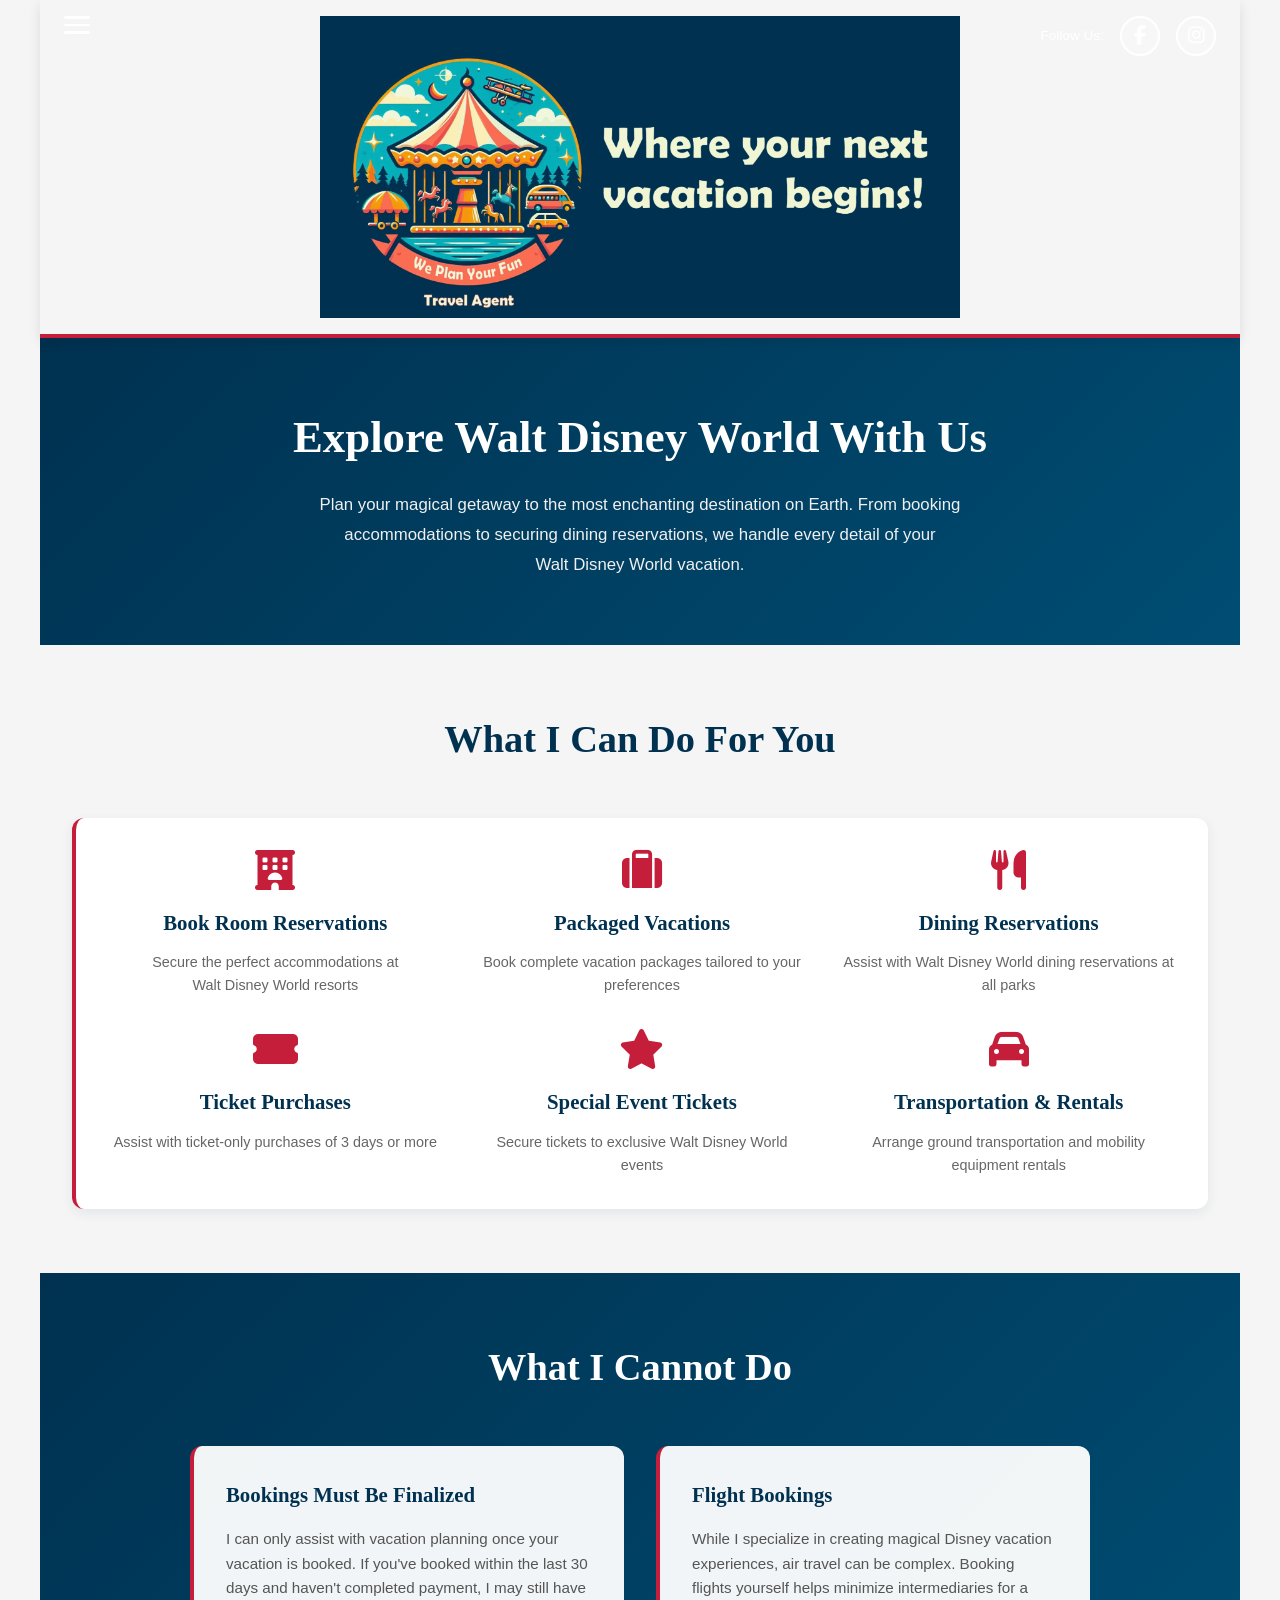
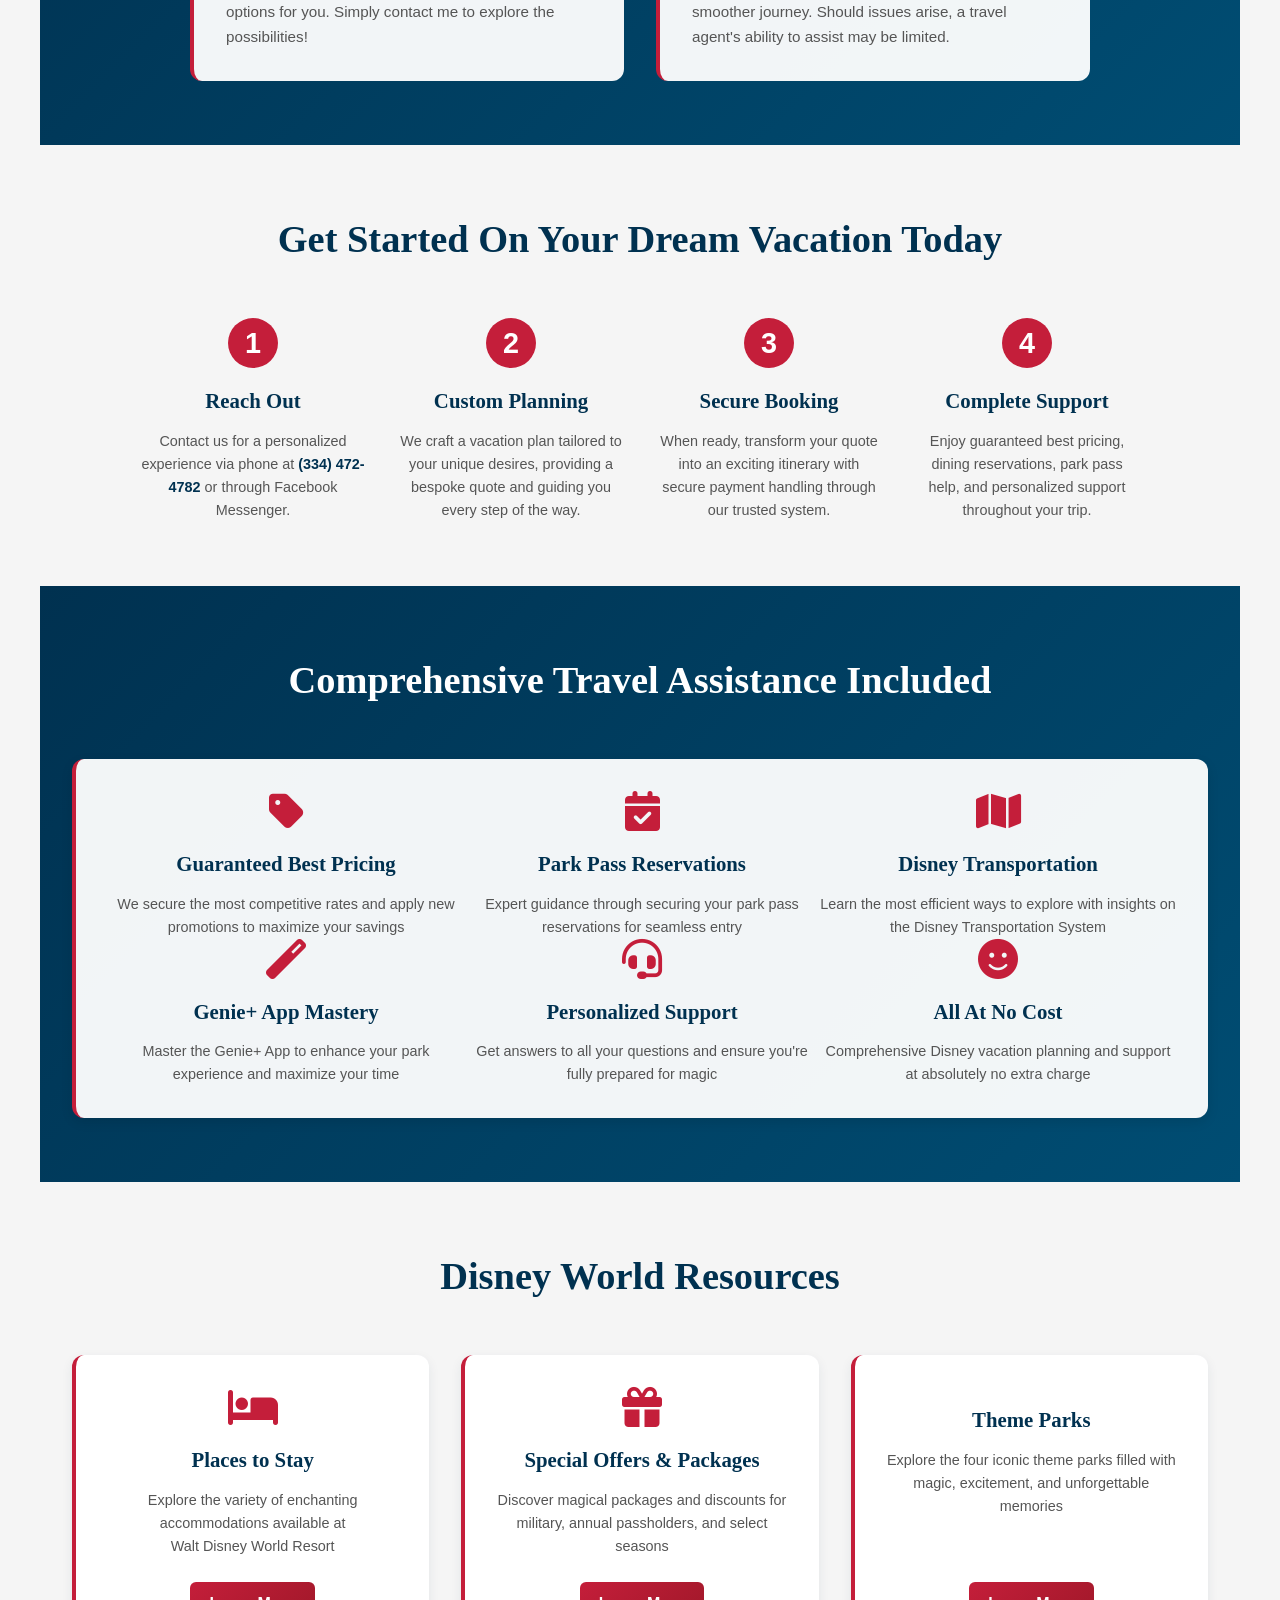
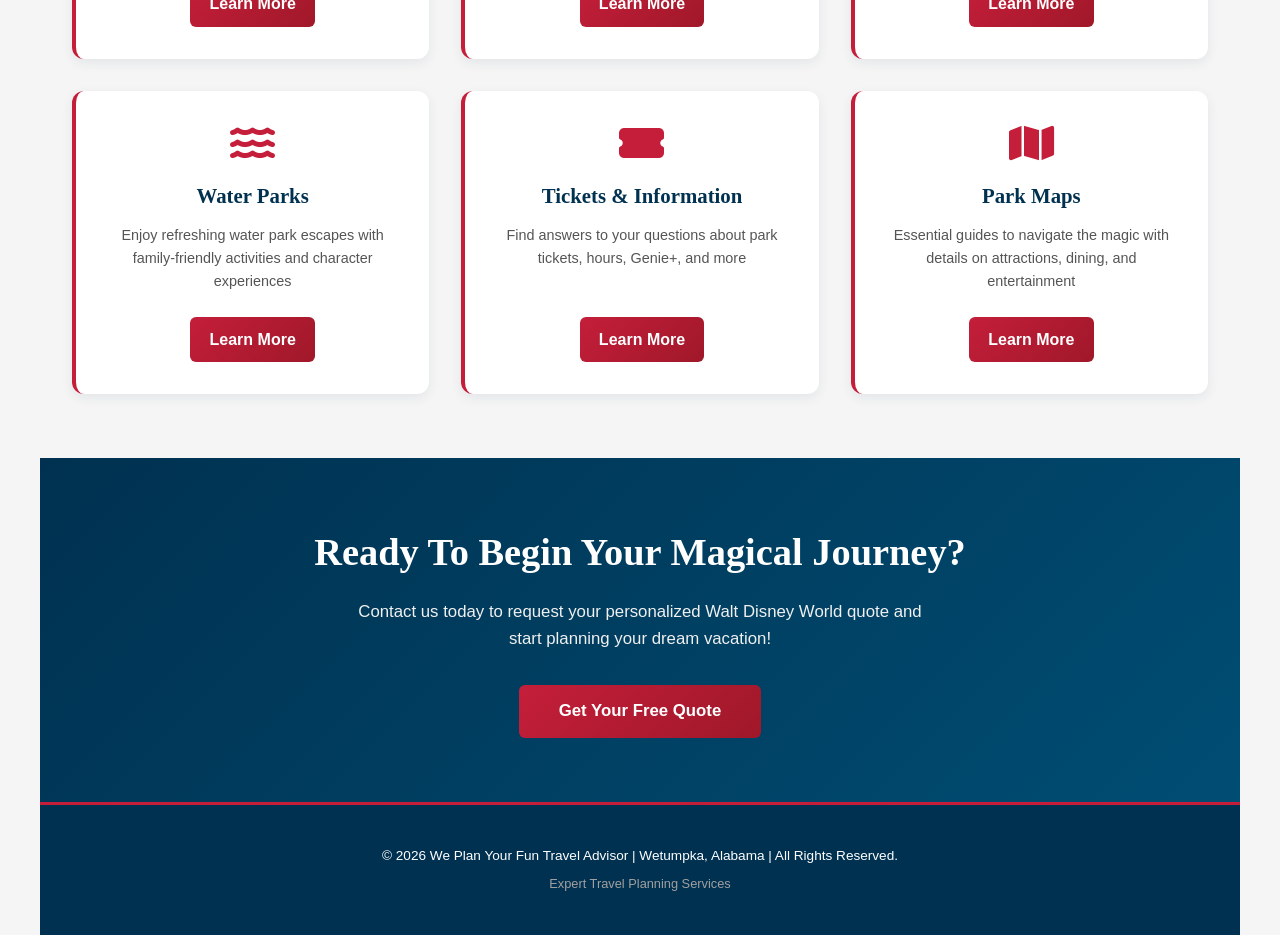
==== disney-world.html @ 31d5621a "Initial" ====
<!DOCTYPE html>
<html lang="en">
<head>
  <meta charset="UTF-8" />
  <meta name="viewport" content="width=device-width, initial-scale=1.0" />

  <title>Walt Disney World Planning | We Plan Your Fun</title>

  <!-- Google Font: Libre Baskerville -->
  <link rel="preconnect" href="https://fonts.googleapis.com">
  <link rel="preconnect" href="https://fonts.gstatic.com" crossorigin>
  <link href="https://fonts.googleapis.com/css2?family=Libre+Baskerville:wght@400;700&display=swap" rel="stylesheet">

  <!-- Font Awesome Icons -->
  <link rel="stylesheet" href="https://cdnjs.cloudflare.com/ajax/libs/font-awesome/6.4.0/css/all.min.css" />

  <!-- Main Styles -->
  <link rel="stylesheet" href="styles.css" />
</head>
<body>

  <!-- Header / Navigation -->
  <header class="site-header">
    <!-- Hamburger Menu Toggle -->
    <input type="checkbox" id="menu-toggle" />
    <label for="menu-toggle" class="hamburger">
      <span></span>
      <span></span>
      <span></span>
    </label>

    <img src="Images/WePlanYourFun_Logo_Wide_High_Quality.jpg" alt="We Plan Your Fun Logo" class="logo" />

    <!-- Social Media Links -->
    <div class="header-social">
      <span class="follow-text">Follow Us:</span>
      <a href="https://www.facebook.com/261277687063460" target="_blank" class="social-icon" aria-label="Facebook" title="Facebook">
        <i class="fab fa-facebook-f"></i>
      </a>
      <a href="https://www.instagram.com/weplanyourfun/" target="_blank" class="social-icon" aria-label="Instagram" title="Instagram">
        <i class="fab fa-instagram"></i>
      </a>
    </div>

    <!-- Navigation Menu -->
    <nav class="nav-menu">
      <ul>
        <li><a href="index.html">Home</a></li>
        <li><a href="disney-world.html">Disney World</a></li>
        <li><a href="index.html#contact">Contact</a></li>
      </ul>
    </nav>
  </header>

  <!-- Main Content -->
  <main>
    <!-- Hero Section -->
    <section class="disney-hero">
      <h2>Explore Walt&nbsp;Disney&nbsp;World With Us</h2>
      <p>Plan your magical getaway to the most enchanting destination on Earth. From booking accommodations to securing dining reservations, we handle every detail of your Walt&nbsp;Disney&nbsp;World vacation.</p>
    </section>

    <!-- What We Can Do Section -->
    <section class="disney-services">
      <h3>What I Can Do For You</h3>
      <div class="services-grid">
        <div class="service-item">
          <i class="fas fa-hotel"></i>
          <h4>Book Room Reservations</h4>
          <p>Secure the perfect accommodations at Walt&nbsp;Disney&nbsp;World resorts</p>
        </div>
        <div class="service-item">
          <i class="fas fa-suitcase"></i>
          <h4>Packaged Vacations</h4>
          <p>Book complete vacation packages tailored to your preferences</p>
        </div>
        <div class="service-item">
          <i class="fas fa-utensils"></i>
          <h4>Dining Reservations</h4>
          <p>Assist with Walt&nbsp;Disney&nbsp;World dining reservations at all parks</p>
        </div>
        <div class="service-item">
          <i class="fas fa-ticket-alt"></i>
          <h4>Ticket Purchases</h4>
          <p>Assist with ticket-only purchases of 3 days or more</p>
        </div>
        <div class="service-item">
          <i class="fas fa-star"></i>
          <h4>Special Event Tickets</h4>
          <p>Secure tickets to exclusive Walt&nbsp;Disney&nbsp;World events</p>
        </div>
        <div class="service-item">
          <i class="fas fa-car"></i>
          <h4>Transportation & Rentals</h4>
          <p>Arrange ground transportation and mobility equipment rentals</p>
        </div>
      </div>
    </section>

    <!-- What We Can't Do Section -->
    <section class="disney-limitations">
      <h3>What I Cannot Do</h3>
      <div class="limitations-container">
        <div class="limitation-box">
          <h4>Bookings Must Be Finalized</h4>
          <p>I can only assist with vacation planning once your vacation is booked. If you've booked within the last 30 days and haven't completed payment, I may still have options for you. Simply contact me to explore the possibilities!</p>
        </div>
        <div class="limitation-box">
          <h4>Flight Bookings</h4>
          <p>While I specialize in creating magical Disney vacation experiences, air travel can be complex. Booking flights yourself helps minimize intermediaries for a smoother journey. Should issues arise, a travel agent's ability to assist may be limited.</p>
        </div>
      </div>
    </section>

    <!-- Get Started Section -->
    <section class="disney-getstarted">
      <h3>Get Started On Your Dream Vacation Today</h3>
      <div class="steps-container">
        <div class="step">
          <div class="step-number">1</div>
          <h4>Reach Out</h4>
          <p>Contact us for a personalized experience via phone at <a href="tel:13344724782">(334) 472-4782</a> or through Facebook Messenger.</p>
        </div>
        <div class="step">
          <div class="step-number">2</div>
          <h4>Custom Planning</h4>
          <p>We craft a vacation plan tailored to your unique desires, providing a bespoke quote and guiding you every step of the way.</p>
        </div>
        <div class="step">
          <div class="step-number">3</div>
          <h4>Secure Booking</h4>
          <p>When ready, transform your quote into an exciting itinerary with secure payment handling through our trusted system.</p>
        </div>
        <div class="step">
          <div class="step-number">4</div>
          <h4>Complete Support</h4>
          <p>Enjoy guaranteed best pricing, dining reservations, park pass help, and personalized support throughout your trip.</p>
        </div>
      </div>
    </section>

    <!-- Benefits Section -->
    <section class="disney-benefits">
      <h3>Comprehensive Travel Assistance Included</h3>
      <div class="benefits-grid">
        <div class="benefit-item">
          <i class="fas fa-tag"></i>
          <h4>Guaranteed Best Pricing</h4>
          <p>We secure the most competitive rates and apply new promotions to maximize your savings</p>
        </div>
        <div class="benefit-item">
          <i class="fas fa-calendar-check"></i>
          <h4>Park Pass Reservations</h4>
          <p>Expert guidance through securing your park pass reservations for seamless entry</p>
        </div>
        <div class="benefit-item">
          <i class="fas fa-map"></i>
          <h4>Disney Transportation</h4>
          <p>Learn the most efficient ways to explore with insights on the Disney Transportation System</p>
        </div>
        <div class="benefit-item">
          <i class="fas fa-magic"></i>
          <h4>Genie+ App Mastery</h4>
          <p>Master the Genie+ App to enhance your park experience and maximize your time</p>
        </div>
        <div class="benefit-item">
          <i class="fas fa-headset"></i>
          <h4>Personalized Support</h4>
          <p>Get answers to all your questions and ensure you're fully prepared for magic</p>
        </div>
        <div class="benefit-item">
          <i class="fas fa-smile"></i>
          <h4>All At No Cost</h4>
          <p>Comprehensive Disney vacation planning and support at absolutely no extra charge</p>
        </div>
      </div>
    </section>

    <!-- Resources Section -->
    <section class="disney-resources">
      <h3>Disney World Resources</h3>
      <div class="resources-grid">
        <div class="resource-card">
          <i class="fas fa-bed"></i>
          <h4>Places to Stay</h4>
          <p>Explore the variety of enchanting accommodations available at Walt&nbsp;Disney&nbsp;World Resort</p>
          <a href="#" class="resource-link">Learn More</a>
        </div>
        <div class="resource-card">
          <i class="fas fa-gift"></i>
          <h4>Special Offers & Packages</h4>
          <p>Discover magical packages and discounts for military, annual passholders, and select seasons</p>
          <a href="#" class="resource-link">Learn More</a>
        </div>
        <div class="resource-card">
          <i class="fas fa-castle"></i>
          <h4>Theme Parks</h4>
          <p>Explore the four iconic theme parks filled with magic, excitement, and unforgettable memories</p>
          <a href="#" class="resource-link">Learn More</a>
        </div>
        <div class="resource-card">
          <i class="fas fa-water"></i>
          <h4>Water Parks</h4>
          <p>Enjoy refreshing water park escapes with family-friendly activities and character experiences</p>
          <a href="#" class="resource-link">Learn More</a>
        </div>
        <div class="resource-card">
          <i class="fas fa-ticket-alt"></i>
          <h4>Tickets & Information</h4>
          <p>Find answers to your questions about park tickets, hours, Genie+, and more</p>
          <a href="#" class="resource-link">Learn More</a>
        </div>
        <div class="resource-card">
          <i class="fas fa-map"></i>
          <h4>Park Maps</h4>
          <p>Essential guides to navigate the magic with details on attractions, dining, and entertainment</p>
          <a href="#" class="resource-link">Learn More</a>
        </div>
      </div>
    </section>

    <!-- Contact CTA Section -->
    <section class="disney-contact-cta" id="contact">
      <h3>Ready To Begin Your Magical Journey?</h3>
      <p>Contact us today to request your personalized Walt&nbsp;Disney&nbsp;World quote and start planning your dream vacation!</p>
      <a href="index.html#contact" class="cta-link">Get Your Free Quote</a>
    </section>
  </main>

  <!-- Footer -->
  <footer class="site-footer">
    <p>&copy; 2026 We Plan Your Fun Travel Advisor | Wetumpka, Alabama | All Rights Reserved.</p>
    <p class="footer-credit">Expert Travel Planning Services</p>
  </footer>

</body>
</html>
---- styles.css ----
/* =========================
   Global Styles
========================= */

* {
  margin: 0;
  padding: 0;
  box-sizing: border-box;
}

body {
  background-color: #f5f5f5;
  color: #333333;
  font-family: "Outfit", Helvetica, Arial, sans-serif;
  line-height: 1.6;
  max-width: 1200px;
  margin: 0 auto;
}

/* =========================
   Header & Navigation
========================= */

.site-header {
  display: flex;
  flex-direction: column;
  align-items: center;
  justify-content: center;
  padding: 1rem 1.5rem;
  position: relative;
  background: linear-gradient(135deg, #003150 0%);
  box-shadow: 0 4px 12px rgba(0, 0, 0, 0.1);
  border-bottom: 4px solid #C41E3A;
}

/* =========================
   Header Social Links
========================= */

.header-social {
  position: absolute;
  right: 1.5rem;
  top: 1rem;
  display: flex;
  align-items: center;
  gap: 1rem;
}

.follow-text {
  font-size: 0.85rem;
  color: #ffffff;
}

.social-icon {
  display: inline-flex;
  align-items: center;
  justify-content: center;
  width: 40px;
  height: 40px;
  background-color: rgba(255, 255, 255, 0.2);
  color: #ffffff;
  text-decoration: none;
  border-radius: 50%;
  border: 2px solid #ffffff;
  transition: all 0.3s ease;
  font-size: 1.2rem;
}

.social-icon:hover {
  background-color: #C41E3A;
  color: #ffffff;
  transform: translateY(-3px);
  box-shadow: 0 4px 12px rgba(196, 30, 58, 0.4);
}

.hamburger {
  position: absolute;
  left: 1.5rem;
  top: 1rem;
  display: flex;
  flex-direction: column;
  cursor: pointer;
  gap: 5px;
}

.hamburger span {
  width: 26px;
  height: 2.5px;
  background: #ffffff;
  border-radius: 2px;
  transition: all 0.3s ease;
}

.logo {
  width: 50vw;
  min-width: 512px;
  min-height: 242px;
  object-fit: contain;
}

/* Hamburger Menu */
#menu-toggle {
  display: none;
}

/* Navigation Menu */
.nav-menu {
  position: absolute;
  top: 100%;
  left: 0;
  background-color: #ffffff;
  width: 220px;
  display: none;
  box-shadow: 0 8px 16px rgba(0, 0, 0, 0.1);
  border-radius: 0 0 8px 0;
  z-index: 999;
}

.nav-menu ul {
  list-style: none;
}

.nav-menu li {
  border-bottom: 1px solid #f0f0f0;
}

.nav-menu li:last-child {
  border-bottom: none;
}

.nav-menu a {
  display: block;
  padding: 14px 18px;
  text-decoration: none;
  color: #333333;
  font-family: "Outfit", Helvetica, Arial, sans-serif;
  font-weight: 500;
  transition: all 0.3s ease;
}

.nav-menu a:hover {
  background-color: #f0f7ff;
  color: #C41E3A;
  padding-left: 22px;
}

/* Show Menu When Checked */
#menu-toggle:checked + .hamburger + .nav-menu {
  display: block;
}

/* =========================
   Hero Section
========================= */

.hero {
  padding: 4rem 2rem;
  text-align: center;
  background: linear-gradient(135deg, #f5f5f5 0%, #ffffff 100%);
  border-radius: 0;
  margin: 0;
}

.hero h3 {
  font-size: 2.5rem;
  margin-bottom: 1.5rem;
  color: #003150;
  font-family: "Playfair Display", serif;
  font-weight: 700;
}

.hero-intro {
  max-width: 700px;
  margin: 0 auto 3rem;
  font-family: "Outfit", Helvetica, Arial, sans-serif;
  font-size: 1.05rem;
  color: #555555;
  line-height: 1.8;
}

.hero-benefits {
  display: grid;
  grid-template-columns: repeat(3, 1fr);
  gap: 2rem;
  max-width: 1000px;
  margin: 0 auto;
  justify-content: center;
}

.benefit-card {
  background-color: #ffffff;
  padding: 2rem;
  border-radius: 12px;
  border: none;
  box-shadow: 0 4px 12px rgba(0, 49, 80, 0.08);
  transition: all 0.3s ease;
  border-left: 4px solid #C41E3A;
}

.benefit-card:hover {
  transform: translateY(-8px);
  box-shadow: 0 12px 24px rgba(0, 49, 80, 0.15);
}

.benefit-card i {
  font-size: 3rem;
  color: #C41E3A;
  margin-bottom: 1rem;
  display: block;
}

.benefit-card h4 {
  font-size: 1.3rem;
  color: #003150;
  margin-bottom: 1rem;
  font-family: "Playfair Display", serif;
  font-weight: 600;
}

.benefit-card p {
  font-family: "Outfit", Helvetica, Arial, sans-serif;
  color: #666666;
  font-size: 0.95rem;
  line-height: 1.6;
}

/* =========================
   Services Section
========================= */

.services {
  padding: 4rem 2rem;
  background: linear-gradient(135deg, #003150 0%, #004d73 100%);
}

.services h3 {
  font-size: 2.5rem;
  text-align: center;
  margin-bottom: 3rem;
  color: #ffffff;
  font-family: "Playfair Display", serif;
  font-weight: 700;
}

.services-grid {
  display: grid;
  grid-template-columns: repeat(3, 1fr);
  gap: 2rem;
  max-width: 1200px;
  margin: 0 auto;
  justify-content: center;
}

.service-card {
  background-color: rgba(255, 255, 255, 0.95);
  padding: 2rem;
  border-radius: 12px;
  border: none;
  box-shadow: 0 4px 16px rgba(0, 0, 0, 0.1);
  transition: all 0.3s ease;
}

.service-card:hover {
  transform: translateY(-8px);
  box-shadow: 0 12px 28px rgba(0, 0, 0, 0.15);
}

.service-card h4 {
  font-size: 1.5rem;
  margin-bottom: 1rem;
  color: #003150;
  font-family: "Playfair Display", serif;
  font-weight: 600;
}

.service-card p {
  font-family: "Outfit", Helvetica, Arial, sans-serif;
  font-size: 0.95rem;
  line-height: 1.6;
  margin-bottom: 1.5rem;
  color: #555555;
}

.learn-more {
  display: inline-block;
  padding: 0.7rem 1.5rem;
  background: linear-gradient(135deg, #C41E3A 0%, #a01829 100%);
  color: #ffffff;
  text-decoration: none;
  font-weight: 600;
  border-radius: 6px;
  font-family: "Outfit", Helvetica, Arial, sans-serif;
  transition: all 0.3s ease;
  font-size: 0.95rem;
}

.learn-more:hover {
  box-shadow: 0 6px 16px rgba(196, 30, 58, 0.3);
  transform: translateY(-2px);
}

/* =========================
   About Section
========================= */

.about {
  padding: 3rem 1.5rem;
  text-align: center;
  max-width: 900px;
  margin: 0 auto;
}

.about h3 {
  font-size: 1.8rem;
  margin-bottom: 1rem;
  color: #003150;
}

.about p {
  font-family: "Outfit", Helvetica, Arial, sans-serif;
  font-size: 1.05rem;
  color: #555555;
}

/* =========================
   Contact Section
========================= */

.contact {
  padding: 4rem 2rem;
  background: linear-gradient(135deg, #f5f5f5 0%, #ffffff 100%);
}

.contact h3 {
  font-size: 2.5rem;
  text-align: center;
  margin-bottom: 3rem;
  color: #003150;
  font-family: "Playfair Display", serif;
  font-weight: 700;
}

.contact-content {
  display: flex;
  justify-content: center;
  max-width: 700px;
  margin: 0 auto;
}

.contact-info {
  text-align: center;
  width: 100%;
  background-color: #ffffff;
  padding: 2.5rem;
  border-radius: 12px;
  border: 2px solid #C41E3A;
  box-shadow: 0 4px 16px rgba(0, 49, 80, 0.1);
}

.contact-info h4 {
  font-size: 1.8rem;
  margin-bottom: 1rem;
  color: #003150;
  font-family: "Playfair Display", serif;
  font-weight: 600;
}

.contact-description {
  font-family: "Outfit", Helvetica, Arial, sans-serif;
  margin-bottom: 2rem;
  color: #555555;
  line-height: 1.7;
  font-size: 0.95rem;
}

.contact-details {
  display: flex;
  flex-direction: column;
  gap: 1.5rem;
  margin-top: 2rem;
}

.detail-item {
  display: flex;
  align-items: center;
  justify-content: flex-start;
  gap: 1.5rem;
  padding: 1.25rem;
  background-color: #f9f9f9;
  border-radius: 8px;
  border-left: 4px solid #C41E3A;
  transition: all 0.3s ease;
}

.detail-item:hover {
  background-color: #f0f7ff;
  transform: translateX(5px);
}

.detail-item i {
  font-size: 1.8rem;
  color: #C41E3A;
  min-width: 2rem;
  text-align: center;
}

.detail-text {
  text-align: left;
}

.detail-text strong {
  display: block;
  font-size: 0.85rem;
  color: #003150;
  margin-bottom: 0.3rem;
  letter-spacing: 0.5px;
  text-transform: uppercase;
  font-weight: 600;
}

.detail-text a,
.detail-text p {
  font-family: "Outfit", Helvetica, Arial, sans-serif;
  color: #333333;
  margin: 0;
  font-size: 1.05rem;
  font-weight: 600;
}

.detail-text a {
  text-decoration: none;
  transition: color 0.3s ease;
}

.detail-text a:hover {
  color: #C41E3A;
}

.social-links {
  display: none;
}

/* =========================
   Footer
========================= */

.site-footer {
  text-align: center;
  padding: 2rem 1.5rem;
  font-size: 0.85rem;
  font-family: "Outfit", Helvetica, Arial, sans-serif;
  border-top: 3px solid #C41E3A;
  background-color: #003150;
  color: #ffffff;
}

.site-footer p {
  margin: 0.5rem 0;
}

.footer-credit {
  font-size: 0.8rem;
  color: #a0a0a0;
  margin-top: 0.75rem;
}

/* =========================
   Disney World Page Styles
========================= */

.disney-hero {
  padding: 4rem 2rem;
  text-align: center;
  background: linear-gradient(135deg, #003150 0%, #004d73 100%);
}

.disney-hero h2 {
  font-size: 2.8rem;
  color: #ffffff;
  margin-bottom: 1rem;
  font-family: "Playfair Display", serif;
  font-weight: 700;
}

.disney-hero p {
  max-width: 700px;
  margin: 0 auto;
  font-family: "Outfit", Helvetica, Arial, sans-serif;
  font-size: 1.05rem;
  color: #f0f0f0;
  line-height: 1.8;
}

/* Disney Services Section */
.disney-services {
  padding: 4rem 2rem;
  background-color: #f5f5f5;
}

.disney-services h3 {
  font-size: 2.4rem;
  color: #003150;
  text-align: center;
  margin-bottom: 3rem;
  font-family: "Playfair Display", serif;
  font-weight: 700;
}

.services-grid {
  display: grid;
  grid-template-columns: repeat(3, 1fr);
  background-color: #ffffff;
  padding: 2rem;
  border-radius: 12px;
  border: none;
  box-shadow: 0 4px 12px rgba(0, 49, 80, 0.08);
  text-align: center;
  transition: all 0.3s ease;
  border-left: 4px solid #C41E3A;
}

.service-item:hover {
  transform: translateY(-8px);
  box-shadow: 0 12px 24px rgba(0, 49, 80, 0.15);
}

.service-item i {
  font-size: 2.5rem;
  color: #C41E3A;
  margin-bottom: 1rem;
  display: block;
}

.service-item h4 {
  font-size: 1.3rem;
  color: #003150;
  margin-bottom: 0.75rem;
  font-family: "Playfair Display", serif;
  font-weight: 600;
}

.service-item p {
  font-family: "Outfit", Helvetica, Arial, sans-serif;
  color: #666666;
  font-size: 0.9rem;
}

/* Disney Limitations Section */
.disney-limitations {
  padding: 4rem 2rem;
  background: linear-gradient(135deg, #003150 0%, #004d73 100%);
}

.disney-limitations h3 {
  font-size: 2.4rem;
  color: #ffffff;
  text-align: center;
  margin-bottom: 3rem;
  font-family: "Playfair Display", serif;
  font-weight: 700;
}

.limitations-container {
  display: grid;
  grid-template-columns: repeat(2, 1fr);
  gap: 2rem;
  max-width: 900px;
  margin: 0 auto;
  justify-content: center;
}

.limitation-box {
  background-color: rgba(255, 255, 255, 0.95);
  padding: 2rem;
  border-radius: 12px;
  border-left: 4px solid #C41E3A;
}

.limitation-box h4 {
  font-size: 1.3rem;
  color: #003150;
  margin-bottom: 1rem;
  font-family: "Playfair Display", serif;
  font-weight: 600;
}

.limitation-box p {
  font-family: "Outfit", Helvetica, Arial, sans-serif;
  color: #555555;
  font-size: 0.95rem;
  line-height: 1.6;
}

/* Get Started Section */
.disney-getstarted {
  padding: 4rem 2rem;
  background-color: #f5f5f5;
}

.disney-getstarted h3 {
  font-size: 2.4rem;
  color: #003150;
  text-align: center;
  margin-bottom: 3rem;
  font-family: "Playfair Display", serif;
  font-weight: 700;
}

.steps-container {
  display: grid;
  grid-template-columns: repeat(4, 1fr);
  gap: 2rem;
  max-width: 1000px;
  margin: 0 auto;
  justify-content: center;
}

.step {
  text-align: center;
  position: relative;
}

.step-number {
  display: inline-flex;
  align-items: center;
  justify-content: center;
  width: 50px;
  height: 50px;
  background-color: #C41E3A;
  color: #ffffff;
  border-radius: 50%;
  font-size: 1.8rem;
  font-weight: bold;
  margin-bottom: 1rem;
}

.step h4 {
  font-size: 1.3rem;
  color: #003150;
  margin-bottom: 0.75rem;
  font-family: "Playfair Display", serif;
  font-weight: 600;
}

.step p {
  font-family: "Outfit", Helvetica, Arial, sans-serif;
  color: #555555;
  font-size: 0.9rem;
  line-height: 1.6;
}

.step a {
  color: #003150;
  text-decoration: none;
  font-weight: 600;
  transition: color 0.3s ease;
}

.step a:hover {
  color: #C41E3A;
  text-decoration: underline;
}

/* Disney Benefits Section */
.disney-benefits {
  padding: 4rem 2rem;
  background: linear-gradient(135deg, #003150 0%, #004d73 100%);
}

.disney-benefits h3 {
  font-size: 2.4rem;
  color: #ffffff;
  text-align: center;
  margin-bottom: 3rem;
  font-family: "Playfair Display", serif;
  font-weight: 700;
}

.benefits-grid {
  display: grid;
  grid-template-columns: repeat(3, 1fr);
  background-color: rgba(255, 255, 255, 0.95);
  padding: 2rem;
  border-radius: 12px;
  border: none;
  box-shadow: 0 4px 12px rgba(0, 0, 0, 0.1);
  text-align: center;
  transition: all 0.3s ease;
  border-left: 4px solid #C41E3A;
}

.benefit-item:hover {
  transform: translateY(-8px);
  box-shadow: 0 12px 24px rgba(0, 0, 0, 0.15);
}

.benefit-item i {
  font-size: 2.5rem;
  color: #C41E3A;
  margin-bottom: 1rem;
  display: block;
}

.benefit-item h4 {
  font-size: 1.3rem;
  color: #003150;
  margin-bottom: 0.75rem;
  font-family: "Playfair Display", serif;
  font-weight: 600;
}

.benefit-item p {
  font-family: "Outfit", Helvetica, Arial, sans-serif;
  color: #555555;
  font-size: 0.9rem;
}

/* Disney Resources Section */
.disney-resources {
  padding: 4rem 2rem;
  background-color: #f5f5f5;
}

.disney-resources h3 {
  font-size: 2.4rem;
  color: #003150;
  text-align: center;
  margin-bottom: 3rem;
  font-family: "Playfair Display", serif;
  font-weight: 700;
}

.resources-grid {
  display: grid;
  grid-template-columns: repeat(3, 1fr);
  gap: 2rem;
  max-width: 1200px;
  margin: 0 auto;
  justify-content: center;
}

.resource-card {
  background-color: #ffffff;
  padding: 2rem;
  border-radius: 12px;
  border: none;
  box-shadow: 0 4px 12px rgba(0, 49, 80, 0.08);
  text-align: center;
  transition: all 0.3s ease;
  display: flex;
  flex-direction: column;
  border-left: 4px solid #C41E3A;
}

.resource-card:hover {
  transform: translateY(-8px);
  box-shadow: 0 12px 24px rgba(0, 49, 80, 0.15);
}

.resource-card i {
  font-size: 2.5rem;
  color: #C41E3A;
  margin-bottom: 1rem;
}

.resource-card h4 {
  font-size: 1.3rem;
  color: #003150;
  margin-bottom: 0.75rem;
  font-family: "Playfair Display", serif;
  font-weight: 600;
}

.resource-card p {
  font-family: "Outfit", Helvetica, Arial, sans-serif;
  color: #555555;
  font-size: 0.9rem;
  margin-bottom: 1.5rem;
  flex-grow: 1;
}

.resource-link {
  display: inline-block;
  padding: 0.6rem 1.2rem;
  background: linear-gradient(135deg, #C41E3A 0%, #a01829 100%);
  color: #ffffff;
  text-decoration: none;
  font-weight: 600;
  border-radius: 6px;
  font-family: "Outfit", Helvetica, Arial, sans-serif;
  transition: all 0.3s ease;
  align-self: center;
}

.resource-link:hover {
  box-shadow: 0 6px 16px rgba(196, 30, 58, 0.3);
  transform: translateY(-2px);
}

/* Disney Contact CTA Section */
.disney-contact-cta {
  padding: 4rem 2rem;
  text-align: center;
  background: linear-gradient(135deg, #003150 0%, #004d73 100%);
}

.disney-contact-cta h3 {
  font-size: 2.4rem;
  color: #ffffff;
  margin-bottom: 1rem;
  font-family: "Playfair Display", serif;
  font-weight: 700;
}

.disney-contact-cta p {
  font-family: "Outfit", Helvetica, Arial, sans-serif;
  color: #f0f0f0;
  font-size: 1.05rem;
  margin-bottom: 2rem;
  max-width: 600px;
  margin-left: auto;
  margin-right: auto;
}

.cta-link {
  display: inline-block;
  padding: 0.8rem 2.5rem;
  background: linear-gradient(135deg, #C41E3A 0%, #a01829 100%);
  color: #ffffff;
  text-decoration: none;
  font-weight: 600;
  border-radius: 6px;
  font-family: "Outfit", Helvetica, Arial, sans-serif;
  font-size: 1.05rem;
  transition: all 0.3s ease;
}

.cta-link:hover {
  box-shadow: 0 6px 16px rgba(196, 30, 58, 0.4);
  transform: translateY(-3px);
}
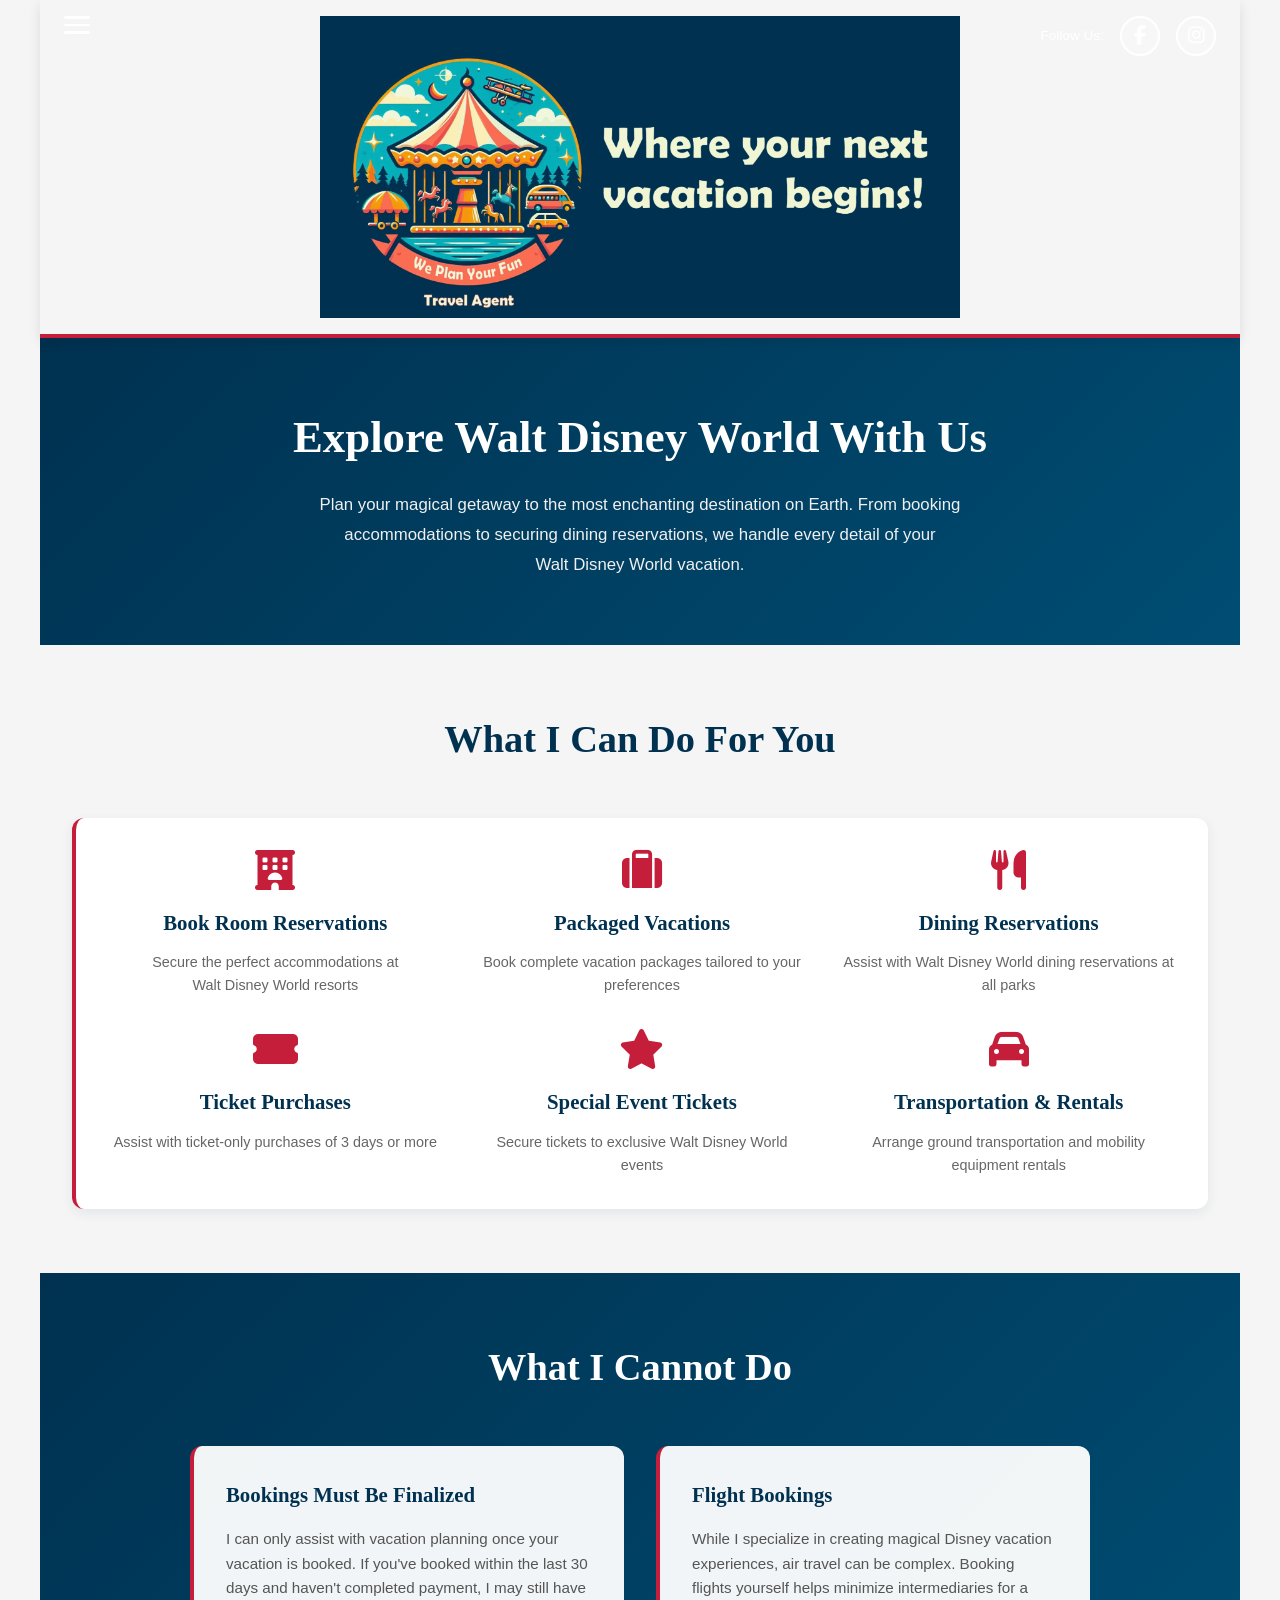
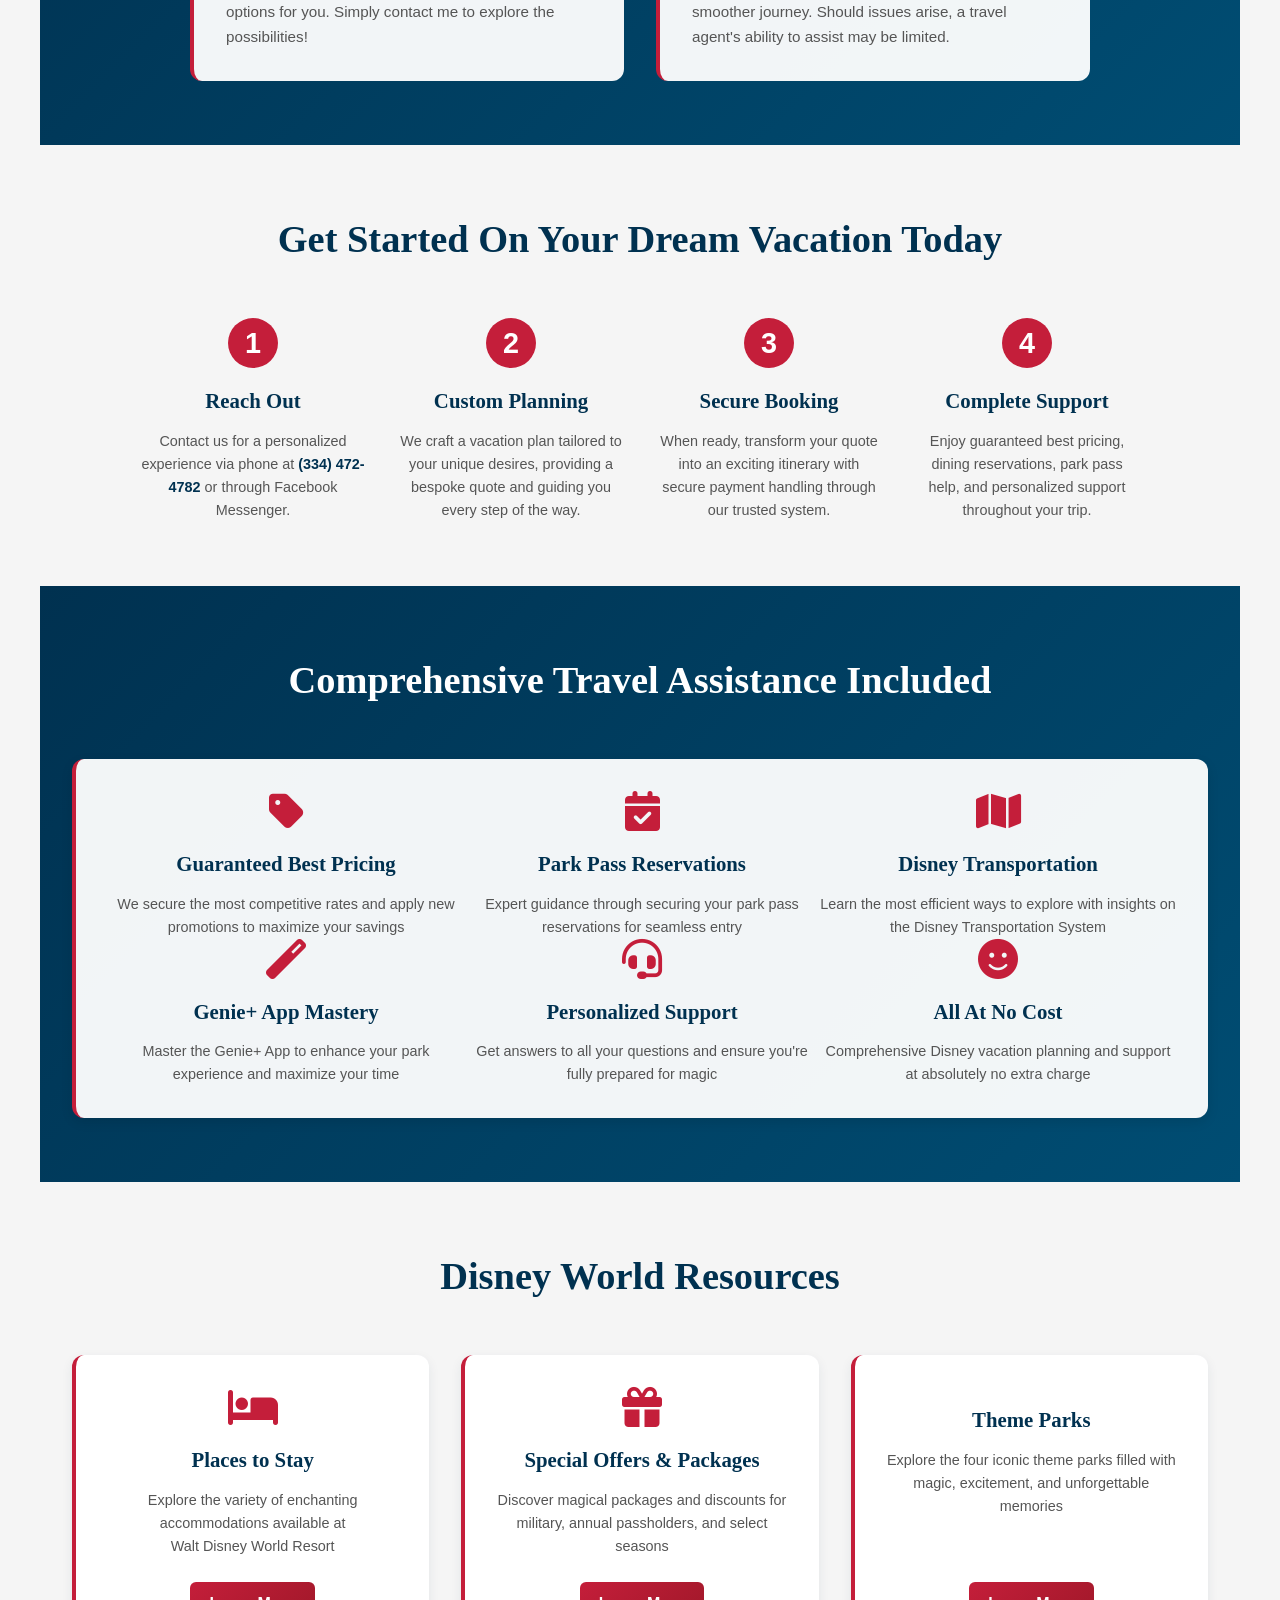
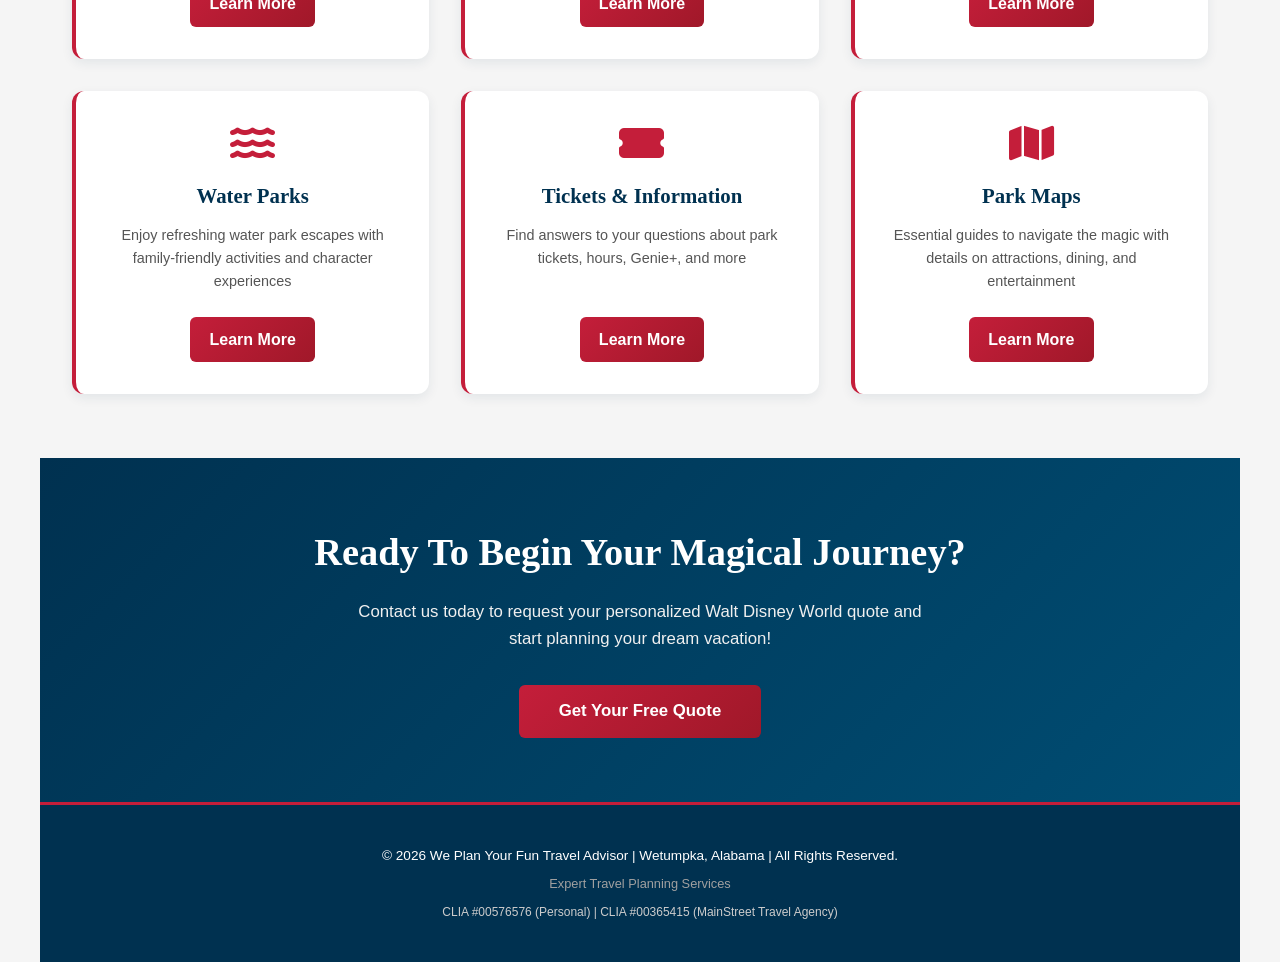
==== commit 9e91fcb9: "Added About Me Page and Updated Disney World Page" ====
--- a/disney-world.html
+++ b/disney-world.html
@@ -1,237 +1,238 @@
-<!DOCTYPE html>
-<html lang="en">
-<head>
-  <meta charset="UTF-8" />
-  <meta name="viewport" content="width=device-width, initial-scale=1.0" />
-
-  <title>Walt Disney World Planning | We Plan Your Fun</title>
-
-  <!-- Google Font: Libre Baskerville -->
-  <link rel="preconnect" href="https://fonts.googleapis.com">
-  <link rel="preconnect" href="https://fonts.gstatic.com" crossorigin>
-  <link href="https://fonts.googleapis.com/css2?family=Libre+Baskerville:wght@400;700&display=swap" rel="stylesheet">
-
-  <!-- Font Awesome Icons -->
-  <link rel="stylesheet" href="https://cdnjs.cloudflare.com/ajax/libs/font-awesome/6.4.0/css/all.min.css" />
-
-  <!-- Main Styles -->
-  <link rel="stylesheet" href="styles.css" />
-</head>
-<body>
-
-  <!-- Header / Navigation -->
-  <header class="site-header">
-    <!-- Hamburger Menu Toggle -->
-    <input type="checkbox" id="menu-toggle" />
-    <label for="menu-toggle" class="hamburger">
-      <span></span>
-      <span></span>
-      <span></span>
-    </label>
-
-    <img src="Images/WePlanYourFun_Logo_Wide_High_Quality.jpg" alt="We Plan Your Fun Logo" class="logo" />
-
-    <!-- Social Media Links -->
-    <div class="header-social">
-      <span class="follow-text">Follow Us:</span>
-      <a href="https://www.facebook.com/261277687063460" target="_blank" class="social-icon" aria-label="Facebook" title="Facebook">
-        <i class="fab fa-facebook-f"></i>
-      </a>
-      <a href="https://www.instagram.com/weplanyourfun/" target="_blank" class="social-icon" aria-label="Instagram" title="Instagram">
-        <i class="fab fa-instagram"></i>
-      </a>
-    </div>
-
-    <!-- Navigation Menu -->
-    <nav class="nav-menu">
-      <ul>
-        <li><a href="index.html">Home</a></li>
-        <li><a href="disney-world.html">Disney World</a></li>
-        <li><a href="index.html#contact">Contact</a></li>
-      </ul>
-    </nav>
-  </header>
-
-  <!-- Main Content -->
-  <main>
-    <!-- Hero Section -->
-    <section class="disney-hero">
-      <h2>Explore Walt&nbsp;Disney&nbsp;World With Us</h2>
-      <p>Plan your magical getaway to the most enchanting destination on Earth. From booking accommodations to securing dining reservations, we handle every detail of your Walt&nbsp;Disney&nbsp;World vacation.</p>
-    </section>
-
-    <!-- What We Can Do Section -->
-    <section class="disney-services">
-      <h3>What I Can Do For You</h3>
-      <div class="services-grid">
-        <div class="service-item">
-          <i class="fas fa-hotel"></i>
-          <h4>Book Room Reservations</h4>
-          <p>Secure the perfect accommodations at Walt&nbsp;Disney&nbsp;World resorts</p>
-        </div>
-        <div class="service-item">
-          <i class="fas fa-suitcase"></i>
-          <h4>Packaged Vacations</h4>
-          <p>Book complete vacation packages tailored to your preferences</p>
-        </div>
-        <div class="service-item">
-          <i class="fas fa-utensils"></i>
-          <h4>Dining Reservations</h4>
-          <p>Assist with Walt&nbsp;Disney&nbsp;World dining reservations at all parks</p>
-        </div>
-        <div class="service-item">
-          <i class="fas fa-ticket-alt"></i>
-          <h4>Ticket Purchases</h4>
-          <p>Assist with ticket-only purchases of 3 days or more</p>
-        </div>
-        <div class="service-item">
-          <i class="fas fa-star"></i>
-          <h4>Special Event Tickets</h4>
-          <p>Secure tickets to exclusive Walt&nbsp;Disney&nbsp;World events</p>
-        </div>
-        <div class="service-item">
-          <i class="fas fa-car"></i>
-          <h4>Transportation & Rentals</h4>
-          <p>Arrange ground transportation and mobility equipment rentals</p>
-        </div>
-      </div>
-    </section>
-
-    <!-- What We Can't Do Section -->
-    <section class="disney-limitations">
-      <h3>What I Cannot Do</h3>
-      <div class="limitations-container">
-        <div class="limitation-box">
-          <h4>Bookings Must Be Finalized</h4>
-          <p>I can only assist with vacation planning once your vacation is booked. If you've booked within the last 30 days and haven't completed payment, I may still have options for you. Simply contact me to explore the possibilities!</p>
-        </div>
-        <div class="limitation-box">
-          <h4>Flight Bookings</h4>
-          <p>While I specialize in creating magical Disney vacation experiences, air travel can be complex. Booking flights yourself helps minimize intermediaries for a smoother journey. Should issues arise, a travel agent's ability to assist may be limited.</p>
-        </div>
-      </div>
-    </section>
-
-    <!-- Get Started Section -->
-    <section class="disney-getstarted">
-      <h3>Get Started On Your Dream Vacation Today</h3>
-      <div class="steps-container">
-        <div class="step">
-          <div class="step-number">1</div>
-          <h4>Reach Out</h4>
-          <p>Contact us for a personalized experience via phone at <a href="tel:13344724782">(334) 472-4782</a> or through Facebook Messenger.</p>
-        </div>
-        <div class="step">
-          <div class="step-number">2</div>
-          <h4>Custom Planning</h4>
-          <p>We craft a vacation plan tailored to your unique desires, providing a bespoke quote and guiding you every step of the way.</p>
-        </div>
-        <div class="step">
-          <div class="step-number">3</div>
-          <h4>Secure Booking</h4>
-          <p>When ready, transform your quote into an exciting itinerary with secure payment handling through our trusted system.</p>
-        </div>
-        <div class="step">
-          <div class="step-number">4</div>
-          <h4>Complete Support</h4>
-          <p>Enjoy guaranteed best pricing, dining reservations, park pass help, and personalized support throughout your trip.</p>
-        </div>
-      </div>
-    </section>
-
-    <!-- Benefits Section -->
-    <section class="disney-benefits">
-      <h3>Comprehensive Travel Assistance Included</h3>
-      <div class="benefits-grid">
-        <div class="benefit-item">
-          <i class="fas fa-tag"></i>
-          <h4>Guaranteed Best Pricing</h4>
-          <p>We secure the most competitive rates and apply new promotions to maximize your savings</p>
-        </div>
-        <div class="benefit-item">
-          <i class="fas fa-calendar-check"></i>
-          <h4>Park Pass Reservations</h4>
-          <p>Expert guidance through securing your park pass reservations for seamless entry</p>
-        </div>
-        <div class="benefit-item">
-          <i class="fas fa-map"></i>
-          <h4>Disney Transportation</h4>
-          <p>Learn the most efficient ways to explore with insights on the Disney Transportation System</p>
-        </div>
-        <div class="benefit-item">
-          <i class="fas fa-magic"></i>
-          <h4>Genie+ App Mastery</h4>
-          <p>Master the Genie+ App to enhance your park experience and maximize your time</p>
-        </div>
-        <div class="benefit-item">
-          <i class="fas fa-headset"></i>
-          <h4>Personalized Support</h4>
-          <p>Get answers to all your questions and ensure you're fully prepared for magic</p>
-        </div>
-        <div class="benefit-item">
-          <i class="fas fa-smile"></i>
-          <h4>All At No Cost</h4>
-          <p>Comprehensive Disney vacation planning and support at absolutely no extra charge</p>
-        </div>
-      </div>
-    </section>
-
-    <!-- Resources Section -->
-    <section class="disney-resources">
-      <h3>Disney World Resources</h3>
-      <div class="resources-grid">
-        <div class="resource-card">
-          <i class="fas fa-bed"></i>
-          <h4>Places to Stay</h4>
-          <p>Explore the variety of enchanting accommodations available at Walt&nbsp;Disney&nbsp;World Resort</p>
-          <a href="#" class="resource-link">Learn More</a>
-        </div>
-        <div class="resource-card">
-          <i class="fas fa-gift"></i>
-          <h4>Special Offers & Packages</h4>
-          <p>Discover magical packages and discounts for military, annual passholders, and select seasons</p>
-          <a href="#" class="resource-link">Learn More</a>
-        </div>
-        <div class="resource-card">
-          <i class="fas fa-castle"></i>
-          <h4>Theme Parks</h4>
-          <p>Explore the four iconic theme parks filled with magic, excitement, and unforgettable memories</p>
-          <a href="#" class="resource-link">Learn More</a>
-        </div>
-        <div class="resource-card">
-          <i class="fas fa-water"></i>
-          <h4>Water Parks</h4>
-          <p>Enjoy refreshing water park escapes with family-friendly activities and character experiences</p>
-          <a href="#" class="resource-link">Learn More</a>
-        </div>
-        <div class="resource-card">
-          <i class="fas fa-ticket-alt"></i>
-          <h4>Tickets & Information</h4>
-          <p>Find answers to your questions about park tickets, hours, Genie+, and more</p>
-          <a href="#" class="resource-link">Learn More</a>
-        </div>
-        <div class="resource-card">
-          <i class="fas fa-map"></i>
-          <h4>Park Maps</h4>
-          <p>Essential guides to navigate the magic with details on attractions, dining, and entertainment</p>
-          <a href="#" class="resource-link">Learn More</a>
-        </div>
-      </div>
-    </section>
-
-    <!-- Contact CTA Section -->
-    <section class="disney-contact-cta" id="contact">
-      <h3>Ready To Begin Your Magical Journey?</h3>
-      <p>Contact us today to request your personalized Walt&nbsp;Disney&nbsp;World quote and start planning your dream vacation!</p>
-      <a href="index.html#contact" class="cta-link">Get Your Free Quote</a>
-    </section>
-  </main>
-
-  <!-- Footer -->
-  <footer class="site-footer">
-    <p>&copy; 2026 We Plan Your Fun Travel Advisor | Wetumpka, Alabama | All Rights Reserved.</p>
-    <p class="footer-credit">Expert Travel Planning Services</p>
-  </footer>
-
-</body>
-</html>
+<!DOCTYPE html>
+<html lang="en">
+<head>
+  <meta charset="UTF-8" />
+  <meta name="viewport" content="width=device-width, initial-scale=1.0" />
+
+  <title>Walt Disney World Planning | We Plan Your Fun</title>
+
+  <!-- Google Font: Libre Baskerville -->
+  <link rel="preconnect" href="https://fonts.googleapis.com">
+  <link rel="preconnect" href="https://fonts.gstatic.com" crossorigin>
+  <link href="https://fonts.googleapis.com/css2?family=Libre+Baskerville:wght@400;700&display=swap" rel="stylesheet">
+
+  <!-- Font Awesome Icons -->
+  <link rel="stylesheet" href="https://cdnjs.cloudflare.com/ajax/libs/font-awesome/6.4.0/css/all.min.css" />
+
+  <!-- Main Styles -->
+  <link rel="stylesheet" href="styles.css" />
+</head>
+<body>
+
+  <!-- Header / Navigation -->
+  <header class="site-header">
+    <!-- Hamburger Menu Toggle -->
+    <input type="checkbox" id="menu-toggle" />
+    <label for="menu-toggle" class="hamburger">
+      <span></span>
+      <span></span>
+      <span></span>
+    </label>
+
+    <img src="Images/WePlanYourFun_Logo_Wide_High_Quality.jpg" alt="We Plan Your Fun Logo" class="logo" />
+
+    <!-- Social Media Links -->
+    <div class="header-social">
+      <span class="follow-text">Follow Us:</span>
+      <a href="https://www.facebook.com/261277687063460" target="_blank" class="social-icon" aria-label="Facebook" title="Facebook">
+        <i class="fab fa-facebook-f"></i>
+      </a>
+      <a href="https://www.instagram.com/weplanyourfun/" target="_blank" class="social-icon" aria-label="Instagram" title="Instagram">
+        <i class="fab fa-instagram"></i>
+      </a>
+    </div>
+
+    <!-- Navigation Menu -->
+    <nav class="nav-menu">
+      <ul>
+        <li><a href="index.html">Home</a></li>
+        <li><a href="disney-world.html">Disney World</a></li>
+        <li><a href="index.html#contact">Contact</a></li>
+      </ul>
+    </nav>
+  </header>
+
+  <!-- Main Content -->
+  <main>
+    <!-- Hero Section -->
+    <section class="disney-hero">
+      <h2>Explore Walt&nbsp;Disney&nbsp;World With Us</h2>
+      <p>Plan your magical getaway to the most enchanting destination on Earth. From booking accommodations to securing dining reservations, we handle every detail of your Walt&nbsp;Disney&nbsp;World vacation.</p>
+    </section>
+
+    <!-- What We Can Do Section -->
+    <section class="disney-services">
+      <h3>What I Can Do For You</h3>
+      <div class="services-grid">
+        <div class="service-item">
+          <i class="fas fa-hotel"></i>
+          <h4>Book Room Reservations</h4>
+          <p>Secure the perfect accommodations at Walt&nbsp;Disney&nbsp;World resorts</p>
+        </div>
+        <div class="service-item">
+          <i class="fas fa-suitcase"></i>
+          <h4>Packaged Vacations</h4>
+          <p>Book complete vacation packages tailored to your preferences</p>
+        </div>
+        <div class="service-item">
+          <i class="fas fa-utensils"></i>
+          <h4>Dining Reservations</h4>
+          <p>Assist with Walt&nbsp;Disney&nbsp;World dining reservations at all parks</p>
+        </div>
+        <div class="service-item">
+          <i class="fas fa-ticket-alt"></i>
+          <h4>Ticket Purchases</h4>
+          <p>Assist with ticket-only purchases of 3 days or more</p>
+        </div>
+        <div class="service-item">
+          <i class="fas fa-star"></i>
+          <h4>Special Event Tickets</h4>
+          <p>Secure tickets to exclusive Walt&nbsp;Disney&nbsp;World events</p>
+        </div>
+        <div class="service-item">
+          <i class="fas fa-car"></i>
+          <h4>Transportation & Rentals</h4>
+          <p>Arrange ground transportation and mobility equipment rentals</p>
+        </div>
+      </div>
+    </section>
+
+    <!-- What We Can't Do Section -->
+    <section class="disney-limitations">
+      <h3>What I Cannot Do</h3>
+      <div class="limitations-container">
+        <div class="limitation-box">
+          <h4>Bookings Must Be Finalized</h4>
+          <p>I can only assist with vacation planning once your vacation is booked. If you've booked within the last 30 days and haven't completed payment, I may still have options for you. Simply contact me to explore the possibilities!</p>
+        </div>
+        <div class="limitation-box">
+          <h4>Flight Bookings</h4>
+          <p>While I specialize in creating magical Disney vacation experiences, air travel can be complex. Booking flights yourself helps minimize intermediaries for a smoother journey. Should issues arise, a travel agent's ability to assist may be limited.</p>
+        </div>
+      </div>
+    </section>
+
+    <!-- Get Started Section -->
+    <section class="disney-getstarted">
+      <h3>Get Started On Your Dream Vacation Today</h3>
+      <div class="steps-container">
+        <div class="step">
+          <div class="step-number">1</div>
+          <h4>Reach Out</h4>
+          <p>Contact us for a personalized experience via phone at <a href="tel:13344724782">(334) 472-4782</a> or through Facebook Messenger.</p>
+        </div>
+        <div class="step">
+          <div class="step-number">2</div>
+          <h4>Custom Planning</h4>
+          <p>We craft a vacation plan tailored to your unique desires, providing a bespoke quote and guiding you every step of the way.</p>
+        </div>
+        <div class="step">
+          <div class="step-number">3</div>
+          <h4>Secure Booking</h4>
+          <p>When ready, transform your quote into an exciting itinerary with secure payment handling through our trusted system.</p>
+        </div>
+        <div class="step">
+          <div class="step-number">4</div>
+          <h4>Complete Support</h4>
+          <p>Enjoy guaranteed best pricing, dining reservations, park pass help, and personalized support throughout your trip.</p>
+        </div>
+      </div>
+    </section>
+
+    <!-- Benefits Section -->
+    <section class="disney-benefits">
+      <h3>Comprehensive Travel Assistance Included</h3>
+      <div class="benefits-grid">
+        <div class="benefit-item">
+          <i class="fas fa-tag"></i>
+          <h4>Guaranteed Best Pricing</h4>
+          <p>We secure the most competitive rates and apply new promotions to maximize your savings</p>
+        </div>
+        <div class="benefit-item">
+          <i class="fas fa-calendar-check"></i>
+          <h4>Park Pass Reservations</h4>
+          <p>Expert guidance through securing your park pass reservations for seamless entry</p>
+        </div>
+        <div class="benefit-item">
+          <i class="fas fa-map"></i>
+          <h4>Disney Transportation</h4>
+          <p>Learn the most efficient ways to explore with insights on the Disney Transportation System</p>
+        </div>
+        <div class="benefit-item">
+          <i class="fas fa-magic"></i>
+          <h4>Genie+ App Mastery</h4>
+          <p>Master the Genie+ App to enhance your park experience and maximize your time</p>
+        </div>
+        <div class="benefit-item">
+          <i class="fas fa-headset"></i>
+          <h4>Personalized Support</h4>
+          <p>Get answers to all your questions and ensure you're fully prepared for magic</p>
+        </div>
+        <div class="benefit-item">
+          <i class="fas fa-smile"></i>
+          <h4>All At No Cost</h4>
+          <p>Comprehensive Disney vacation planning and support at absolutely no extra charge</p>
+        </div>
+      </div>
+    </section>
+
+    <!-- Resources Section -->
+    <section class="disney-resources">
+      <h3>Disney World Resources</h3>
+      <div class="resources-grid">
+        <div class="resource-card">
+          <i class="fas fa-bed"></i>
+          <h4>Places to Stay</h4>
+          <p>Explore the variety of enchanting accommodations available at Walt&nbsp;Disney&nbsp;World Resort</p>
+          <a href="#" class="resource-link">Learn More</a>
+        </div>
+        <div class="resource-card">
+          <i class="fas fa-gift"></i>
+          <h4>Special Offers & Packages</h4>
+          <p>Discover magical packages and discounts for military, annual passholders, and select seasons</p>
+          <a href="#" class="resource-link">Learn More</a>
+        </div>
+        <div class="resource-card">
+          <i class="fas fa-castle"></i>
+          <h4>Theme Parks</h4>
+          <p>Explore the four iconic theme parks filled with magic, excitement, and unforgettable memories</p>
+          <a href="#" class="resource-link">Learn More</a>
+        </div>
+        <div class="resource-card">
+          <i class="fas fa-water"></i>
+          <h4>Water Parks</h4>
+          <p>Enjoy refreshing water park escapes with family-friendly activities and character experiences</p>
+          <a href="#" class="resource-link">Learn More</a>
+        </div>
+        <div class="resource-card">
+          <i class="fas fa-ticket-alt"></i>
+          <h4>Tickets & Information</h4>
+          <p>Find answers to your questions about park tickets, hours, Genie+, and more</p>
+          <a href="#" class="resource-link">Learn More</a>
+        </div>
+        <div class="resource-card">
+          <i class="fas fa-map"></i>
+          <h4>Park Maps</h4>
+          <p>Essential guides to navigate the magic with details on attractions, dining, and entertainment</p>
+          <a href="#" class="resource-link">Learn More</a>
+        </div>
+      </div>
+    </section>
+
+    <!-- Contact CTA Section -->
+    <section class="disney-contact-cta" id="contact">
+      <h3>Ready To Begin Your Magical Journey?</h3>
+      <p>Contact us today to request your personalized Walt&nbsp;Disney&nbsp;World quote and start planning your dream vacation!</p>
+      <a href="index.html#contact" class="cta-link">Get Your Free Quote</a>
+    </section>
+  </main>
+
+  <!-- Footer -->
+  <footer class="site-footer">
+    <p>&copy; 2026 We Plan Your Fun Travel Advisor | Wetumpka, Alabama | All Rights Reserved.</p>
+    <p class="footer-credit">Expert Travel Planning Services</p>
+    <p class="clia-info">CLIA #00576576 (Personal) | CLIA #00365415 (MainStreet Travel Agency)</p>
+  </footer>
+
+</body>
+</html>
--- a/styles.css
+++ b/styles.css
@@ -1,841 +1,902 @@
-/* =========================
-   Global Styles
-========================= */
-
-* {
-  margin: 0;
-  padding: 0;
-  box-sizing: border-box;
-}
-
-body {
-  background-color: #f5f5f5;
-  color: #333333;
-  font-family: "Outfit", Helvetica, Arial, sans-serif;
-  line-height: 1.6;
-  max-width: 1200px;
-  margin: 0 auto;
-}
-
-/* =========================
-   Header & Navigation
-========================= */
-
-.site-header {
-  display: flex;
-  flex-direction: column;
-  align-items: center;
-  justify-content: center;
-  padding: 1rem 1.5rem;
-  position: relative;
-  background: linear-gradient(135deg, #003150 0%);
-  box-shadow: 0 4px 12px rgba(0, 0, 0, 0.1);
-  border-bottom: 4px solid #C41E3A;
-}
-
-/* =========================
-   Header Social Links
-========================= */
-
-.header-social {
-  position: absolute;
-  right: 1.5rem;
-  top: 1rem;
-  display: flex;
-  align-items: center;
-  gap: 1rem;
-}
-
-.follow-text {
-  font-size: 0.85rem;
-  color: #ffffff;
-}
-
-.social-icon {
-  display: inline-flex;
-  align-items: center;
-  justify-content: center;
-  width: 40px;
-  height: 40px;
-  background-color: rgba(255, 255, 255, 0.2);
-  color: #ffffff;
-  text-decoration: none;
-  border-radius: 50%;
-  border: 2px solid #ffffff;
-  transition: all 0.3s ease;
-  font-size: 1.2rem;
-}
-
-.social-icon:hover {
-  background-color: #C41E3A;
-  color: #ffffff;
-  transform: translateY(-3px);
-  box-shadow: 0 4px 12px rgba(196, 30, 58, 0.4);
-}
-
-.hamburger {
-  position: absolute;
-  left: 1.5rem;
-  top: 1rem;
-  display: flex;
-  flex-direction: column;
-  cursor: pointer;
-  gap: 5px;
-}
-
-.hamburger span {
-  width: 26px;
-  height: 2.5px;
-  background: #ffffff;
-  border-radius: 2px;
-  transition: all 0.3s ease;
-}
-
-.logo {
-  width: 50vw;
-  min-width: 512px;
-  min-height: 242px;
-  object-fit: contain;
-}
-
-/* Hamburger Menu */
-#menu-toggle {
-  display: none;
-}
-
-/* Navigation Menu */
-.nav-menu {
-  position: absolute;
-  top: 100%;
-  left: 0;
-  background-color: #ffffff;
-  width: 220px;
-  display: none;
-  box-shadow: 0 8px 16px rgba(0, 0, 0, 0.1);
-  border-radius: 0 0 8px 0;
-  z-index: 999;
-}
-
-.nav-menu ul {
-  list-style: none;
-}
-
-.nav-menu li {
-  border-bottom: 1px solid #f0f0f0;
-}
-
-.nav-menu li:last-child {
-  border-bottom: none;
-}
-
-.nav-menu a {
-  display: block;
-  padding: 14px 18px;
-  text-decoration: none;
-  color: #333333;
-  font-family: "Outfit", Helvetica, Arial, sans-serif;
-  font-weight: 500;
-  transition: all 0.3s ease;
-}
-
-.nav-menu a:hover {
-  background-color: #f0f7ff;
-  color: #C41E3A;
-  padding-left: 22px;
-}
-
-/* Show Menu When Checked */
-#menu-toggle:checked + .hamburger + .nav-menu {
-  display: block;
-}
-
-/* =========================
-   Hero Section
-========================= */
-
-.hero {
-  padding: 4rem 2rem;
-  text-align: center;
-  background: linear-gradient(135deg, #f5f5f5 0%, #ffffff 100%);
-  border-radius: 0;
-  margin: 0;
-}
-
-.hero h3 {
-  font-size: 2.5rem;
-  margin-bottom: 1.5rem;
-  color: #003150;
-  font-family: "Playfair Display", serif;
-  font-weight: 700;
-}
-
-.hero-intro {
-  max-width: 700px;
-  margin: 0 auto 3rem;
-  font-family: "Outfit", Helvetica, Arial, sans-serif;
-  font-size: 1.05rem;
-  color: #555555;
-  line-height: 1.8;
-}
-
-.hero-benefits {
-  display: grid;
-  grid-template-columns: repeat(3, 1fr);
-  gap: 2rem;
-  max-width: 1000px;
-  margin: 0 auto;
-  justify-content: center;
-}
-
-.benefit-card {
-  background-color: #ffffff;
-  padding: 2rem;
-  border-radius: 12px;
-  border: none;
-  box-shadow: 0 4px 12px rgba(0, 49, 80, 0.08);
-  transition: all 0.3s ease;
-  border-left: 4px solid #C41E3A;
-}
-
-.benefit-card:hover {
-  transform: translateY(-8px);
-  box-shadow: 0 12px 24px rgba(0, 49, 80, 0.15);
-}
-
-.benefit-card i {
-  font-size: 3rem;
-  color: #C41E3A;
-  margin-bottom: 1rem;
-  display: block;
-}
-
-.benefit-card h4 {
-  font-size: 1.3rem;
-  color: #003150;
-  margin-bottom: 1rem;
-  font-family: "Playfair Display", serif;
-  font-weight: 600;
-}
-
-.benefit-card p {
-  font-family: "Outfit", Helvetica, Arial, sans-serif;
-  color: #666666;
-  font-size: 0.95rem;
-  line-height: 1.6;
-}
-
-/* =========================
-   Services Section
-========================= */
-
-.services {
-  padding: 4rem 2rem;
-  background: linear-gradient(135deg, #003150 0%, #004d73 100%);
-}
-
-.services h3 {
-  font-size: 2.5rem;
-  text-align: center;
-  margin-bottom: 3rem;
-  color: #ffffff;
-  font-family: "Playfair Display", serif;
-  font-weight: 700;
-}
-
-.services-grid {
-  display: grid;
-  grid-template-columns: repeat(3, 1fr);
-  gap: 2rem;
-  max-width: 1200px;
-  margin: 0 auto;
-  justify-content: center;
-}
-
-.service-card {
-  background-color: rgba(255, 255, 255, 0.95);
-  padding: 2rem;
-  border-radius: 12px;
-  border: none;
-  box-shadow: 0 4px 16px rgba(0, 0, 0, 0.1);
-  transition: all 0.3s ease;
-}
-
-.service-card:hover {
-  transform: translateY(-8px);
-  box-shadow: 0 12px 28px rgba(0, 0, 0, 0.15);
-}
-
-.service-card h4 {
-  font-size: 1.5rem;
-  margin-bottom: 1rem;
-  color: #003150;
-  font-family: "Playfair Display", serif;
-  font-weight: 600;
-}
-
-.service-card p {
-  font-family: "Outfit", Helvetica, Arial, sans-serif;
-  font-size: 0.95rem;
-  line-height: 1.6;
-  margin-bottom: 1.5rem;
-  color: #555555;
-}
-
-.learn-more {
-  display: inline-block;
-  padding: 0.7rem 1.5rem;
-  background: linear-gradient(135deg, #C41E3A 0%, #a01829 100%);
-  color: #ffffff;
-  text-decoration: none;
-  font-weight: 600;
-  border-radius: 6px;
-  font-family: "Outfit", Helvetica, Arial, sans-serif;
-  transition: all 0.3s ease;
-  font-size: 0.95rem;
-}
-
-.learn-more:hover {
-  box-shadow: 0 6px 16px rgba(196, 30, 58, 0.3);
-  transform: translateY(-2px);
-}
-
-/* =========================
-   About Section
-========================= */
-
-.about {
-  padding: 3rem 1.5rem;
-  text-align: center;
-  max-width: 900px;
-  margin: 0 auto;
-}
-
-.about h3 {
-  font-size: 1.8rem;
-  margin-bottom: 1rem;
-  color: #003150;
-}
-
-.about p {
-  font-family: "Outfit", Helvetica, Arial, sans-serif;
-  font-size: 1.05rem;
-  color: #555555;
-}
-
-/* =========================
-   Contact Section
-========================= */
-
-.contact {
-  padding: 4rem 2rem;
-  background: linear-gradient(135deg, #f5f5f5 0%, #ffffff 100%);
-}
-
-.contact h3 {
-  font-size: 2.5rem;
-  text-align: center;
-  margin-bottom: 3rem;
-  color: #003150;
-  font-family: "Playfair Display", serif;
-  font-weight: 700;
-}
-
-.contact-content {
-  display: flex;
-  justify-content: center;
-  max-width: 700px;
-  margin: 0 auto;
-}
-
-.contact-info {
-  text-align: center;
-  width: 100%;
-  background-color: #ffffff;
-  padding: 2.5rem;
-  border-radius: 12px;
-  border: 2px solid #C41E3A;
-  box-shadow: 0 4px 16px rgba(0, 49, 80, 0.1);
-}
-
-.contact-info h4 {
-  font-size: 1.8rem;
-  margin-bottom: 1rem;
-  color: #003150;
-  font-family: "Playfair Display", serif;
-  font-weight: 600;
-}
-
-.contact-description {
-  font-family: "Outfit", Helvetica, Arial, sans-serif;
-  margin-bottom: 2rem;
-  color: #555555;
-  line-height: 1.7;
-  font-size: 0.95rem;
-}
-
-.contact-details {
-  display: flex;
-  flex-direction: column;
-  gap: 1.5rem;
-  margin-top: 2rem;
-}
-
-.detail-item {
-  display: flex;
-  align-items: center;
-  justify-content: flex-start;
-  gap: 1.5rem;
-  padding: 1.25rem;
-  background-color: #f9f9f9;
-  border-radius: 8px;
-  border-left: 4px solid #C41E3A;
-  transition: all 0.3s ease;
-}
-
-.detail-item:hover {
-  background-color: #f0f7ff;
-  transform: translateX(5px);
-}
-
-.detail-item i {
-  font-size: 1.8rem;
-  color: #C41E3A;
-  min-width: 2rem;
-  text-align: center;
-}
-
-.detail-text {
-  text-align: left;
-}
-
-.detail-text strong {
-  display: block;
-  font-size: 0.85rem;
-  color: #003150;
-  margin-bottom: 0.3rem;
-  letter-spacing: 0.5px;
-  text-transform: uppercase;
-  font-weight: 600;
-}
-
-.detail-text a,
-.detail-text p {
-  font-family: "Outfit", Helvetica, Arial, sans-serif;
-  color: #333333;
-  margin: 0;
-  font-size: 1.05rem;
-  font-weight: 600;
-}
-
-.detail-text a {
-  text-decoration: none;
-  transition: color 0.3s ease;
-}
-
-.detail-text a:hover {
-  color: #C41E3A;
-}
-
-.social-links {
-  display: none;
-}
-
-/* =========================
-   Footer
-========================= */
-
-.site-footer {
-  text-align: center;
-  padding: 2rem 1.5rem;
-  font-size: 0.85rem;
-  font-family: "Outfit", Helvetica, Arial, sans-serif;
-  border-top: 3px solid #C41E3A;
-  background-color: #003150;
-  color: #ffffff;
-}
-
-.site-footer p {
-  margin: 0.5rem 0;
-}
-
-.footer-credit {
-  font-size: 0.8rem;
-  color: #a0a0a0;
-  margin-top: 0.75rem;
-}
-
-/* =========================
-   Disney World Page Styles
-========================= */
-
-.disney-hero {
-  padding: 4rem 2rem;
-  text-align: center;
-  background: linear-gradient(135deg, #003150 0%, #004d73 100%);
-}
-
-.disney-hero h2 {
-  font-size: 2.8rem;
-  color: #ffffff;
-  margin-bottom: 1rem;
-  font-family: "Playfair Display", serif;
-  font-weight: 700;
-}
-
-.disney-hero p {
-  max-width: 700px;
-  margin: 0 auto;
-  font-family: "Outfit", Helvetica, Arial, sans-serif;
-  font-size: 1.05rem;
-  color: #f0f0f0;
-  line-height: 1.8;
-}
-
-/* Disney Services Section */
-.disney-services {
-  padding: 4rem 2rem;
-  background-color: #f5f5f5;
-}
-
-.disney-services h3 {
-  font-size: 2.4rem;
-  color: #003150;
-  text-align: center;
-  margin-bottom: 3rem;
-  font-family: "Playfair Display", serif;
-  font-weight: 700;
-}
-
-.services-grid {
-  display: grid;
-  grid-template-columns: repeat(3, 1fr);
-  background-color: #ffffff;
-  padding: 2rem;
-  border-radius: 12px;
-  border: none;
-  box-shadow: 0 4px 12px rgba(0, 49, 80, 0.08);
-  text-align: center;
-  transition: all 0.3s ease;
-  border-left: 4px solid #C41E3A;
-}
-
-.service-item:hover {
-  transform: translateY(-8px);
-  box-shadow: 0 12px 24px rgba(0, 49, 80, 0.15);
-}
-
-.service-item i {
-  font-size: 2.5rem;
-  color: #C41E3A;
-  margin-bottom: 1rem;
-  display: block;
-}
-
-.service-item h4 {
-  font-size: 1.3rem;
-  color: #003150;
-  margin-bottom: 0.75rem;
-  font-family: "Playfair Display", serif;
-  font-weight: 600;
-}
-
-.service-item p {
-  font-family: "Outfit", Helvetica, Arial, sans-serif;
-  color: #666666;
-  font-size: 0.9rem;
-}
-
-/* Disney Limitations Section */
-.disney-limitations {
-  padding: 4rem 2rem;
-  background: linear-gradient(135deg, #003150 0%, #004d73 100%);
-}
-
-.disney-limitations h3 {
-  font-size: 2.4rem;
-  color: #ffffff;
-  text-align: center;
-  margin-bottom: 3rem;
-  font-family: "Playfair Display", serif;
-  font-weight: 700;
-}
-
-.limitations-container {
-  display: grid;
-  grid-template-columns: repeat(2, 1fr);
-  gap: 2rem;
-  max-width: 900px;
-  margin: 0 auto;
-  justify-content: center;
-}
-
-.limitation-box {
-  background-color: rgba(255, 255, 255, 0.95);
-  padding: 2rem;
-  border-radius: 12px;
-  border-left: 4px solid #C41E3A;
-}
-
-.limitation-box h4 {
-  font-size: 1.3rem;
-  color: #003150;
-  margin-bottom: 1rem;
-  font-family: "Playfair Display", serif;
-  font-weight: 600;
-}
-
-.limitation-box p {
-  font-family: "Outfit", Helvetica, Arial, sans-serif;
-  color: #555555;
-  font-size: 0.95rem;
-  line-height: 1.6;
-}
-
-/* Get Started Section */
-.disney-getstarted {
-  padding: 4rem 2rem;
-  background-color: #f5f5f5;
-}
-
-.disney-getstarted h3 {
-  font-size: 2.4rem;
-  color: #003150;
-  text-align: center;
-  margin-bottom: 3rem;
-  font-family: "Playfair Display", serif;
-  font-weight: 700;
-}
-
-.steps-container {
-  display: grid;
-  grid-template-columns: repeat(4, 1fr);
-  gap: 2rem;
-  max-width: 1000px;
-  margin: 0 auto;
-  justify-content: center;
-}
-
-.step {
-  text-align: center;
-  position: relative;
-}
-
-.step-number {
-  display: inline-flex;
-  align-items: center;
-  justify-content: center;
-  width: 50px;
-  height: 50px;
-  background-color: #C41E3A;
-  color: #ffffff;
-  border-radius: 50%;
-  font-size: 1.8rem;
-  font-weight: bold;
-  margin-bottom: 1rem;
-}
-
-.step h4 {
-  font-size: 1.3rem;
-  color: #003150;
-  margin-bottom: 0.75rem;
-  font-family: "Playfair Display", serif;
-  font-weight: 600;
-}
-
-.step p {
-  font-family: "Outfit", Helvetica, Arial, sans-serif;
-  color: #555555;
-  font-size: 0.9rem;
-  line-height: 1.6;
-}
-
-.step a {
-  color: #003150;
-  text-decoration: none;
-  font-weight: 600;
-  transition: color 0.3s ease;
-}
-
-.step a:hover {
-  color: #C41E3A;
-  text-decoration: underline;
-}
-
-/* Disney Benefits Section */
-.disney-benefits {
-  padding: 4rem 2rem;
-  background: linear-gradient(135deg, #003150 0%, #004d73 100%);
-}
-
-.disney-benefits h3 {
-  font-size: 2.4rem;
-  color: #ffffff;
-  text-align: center;
-  margin-bottom: 3rem;
-  font-family: "Playfair Display", serif;
-  font-weight: 700;
-}
-
-.benefits-grid {
-  display: grid;
-  grid-template-columns: repeat(3, 1fr);
-  background-color: rgba(255, 255, 255, 0.95);
-  padding: 2rem;
-  border-radius: 12px;
-  border: none;
-  box-shadow: 0 4px 12px rgba(0, 0, 0, 0.1);
-  text-align: center;
-  transition: all 0.3s ease;
-  border-left: 4px solid #C41E3A;
-}
-
-.benefit-item:hover {
-  transform: translateY(-8px);
-  box-shadow: 0 12px 24px rgba(0, 0, 0, 0.15);
-}
-
-.benefit-item i {
-  font-size: 2.5rem;
-  color: #C41E3A;
-  margin-bottom: 1rem;
-  display: block;
-}
-
-.benefit-item h4 {
-  font-size: 1.3rem;
-  color: #003150;
-  margin-bottom: 0.75rem;
-  font-family: "Playfair Display", serif;
-  font-weight: 600;
-}
-
-.benefit-item p {
-  font-family: "Outfit", Helvetica, Arial, sans-serif;
-  color: #555555;
-  font-size: 0.9rem;
-}
-
-/* Disney Resources Section */
-.disney-resources {
-  padding: 4rem 2rem;
-  background-color: #f5f5f5;
-}
-
-.disney-resources h3 {
-  font-size: 2.4rem;
-  color: #003150;
-  text-align: center;
-  margin-bottom: 3rem;
-  font-family: "Playfair Display", serif;
-  font-weight: 700;
-}
-
-.resources-grid {
-  display: grid;
-  grid-template-columns: repeat(3, 1fr);
-  gap: 2rem;
-  max-width: 1200px;
-  margin: 0 auto;
-  justify-content: center;
-}
-
-.resource-card {
-  background-color: #ffffff;
-  padding: 2rem;
-  border-radius: 12px;
-  border: none;
-  box-shadow: 0 4px 12px rgba(0, 49, 80, 0.08);
-  text-align: center;
-  transition: all 0.3s ease;
-  display: flex;
-  flex-direction: column;
-  border-left: 4px solid #C41E3A;
-}
-
-.resource-card:hover {
-  transform: translateY(-8px);
-  box-shadow: 0 12px 24px rgba(0, 49, 80, 0.15);
-}
-
-.resource-card i {
-  font-size: 2.5rem;
-  color: #C41E3A;
-  margin-bottom: 1rem;
-}
-
-.resource-card h4 {
-  font-size: 1.3rem;
-  color: #003150;
-  margin-bottom: 0.75rem;
-  font-family: "Playfair Display", serif;
-  font-weight: 600;
-}
-
-.resource-card p {
-  font-family: "Outfit", Helvetica, Arial, sans-serif;
-  color: #555555;
-  font-size: 0.9rem;
-  margin-bottom: 1.5rem;
-  flex-grow: 1;
-}
-
-.resource-link {
-  display: inline-block;
-  padding: 0.6rem 1.2rem;
-  background: linear-gradient(135deg, #C41E3A 0%, #a01829 100%);
-  color: #ffffff;
-  text-decoration: none;
-  font-weight: 600;
-  border-radius: 6px;
-  font-family: "Outfit", Helvetica, Arial, sans-serif;
-  transition: all 0.3s ease;
-  align-self: center;
-}
-
-.resource-link:hover {
-  box-shadow: 0 6px 16px rgba(196, 30, 58, 0.3);
-  transform: translateY(-2px);
-}
-
-/* Disney Contact CTA Section */
-.disney-contact-cta {
-  padding: 4rem 2rem;
-  text-align: center;
-  background: linear-gradient(135deg, #003150 0%, #004d73 100%);
-}
-
-.disney-contact-cta h3 {
-  font-size: 2.4rem;
-  color: #ffffff;
-  margin-bottom: 1rem;
-  font-family: "Playfair Display", serif;
-  font-weight: 700;
-}
-
-.disney-contact-cta p {
-  font-family: "Outfit", Helvetica, Arial, sans-serif;
-  color: #f0f0f0;
-  font-size: 1.05rem;
-  margin-bottom: 2rem;
-  max-width: 600px;
-  margin-left: auto;
-  margin-right: auto;
-}
-
-.cta-link {
-  display: inline-block;
-  padding: 0.8rem 2.5rem;
-  background: linear-gradient(135deg, #C41E3A 0%, #a01829 100%);
-  color: #ffffff;
-  text-decoration: none;
-  font-weight: 600;
-  border-radius: 6px;
-  font-family: "Outfit", Helvetica, Arial, sans-serif;
-  font-size: 1.05rem;
-  transition: all 0.3s ease;
-}
-
-.cta-link:hover {
-  box-shadow: 0 6px 16px rgba(196, 30, 58, 0.4);
-  transform: translateY(-3px);
-}
+/* =========================
+   Global Styles
+========================= */
+
+* {
+  margin: 0;
+  padding: 0;
+  box-sizing: border-box;
+}
+
+body {
+  background-color: #f5f5f5;
+  color: #333333;
+  font-family: "Outfit", Helvetica, Arial, sans-serif;
+  line-height: 1.6;
+  max-width: 1200px;
+  margin: 0 auto;
+}
+
+/* =========================
+   Header & Navigation
+========================= */
+
+.site-header {
+  display: flex;
+  flex-direction: column;
+  align-items: center;
+  justify-content: center;
+  padding: 1rem 1.5rem;
+  position: relative;
+  background: linear-gradient(135deg, #003150 0%);
+  box-shadow: 0 4px 12px rgba(0, 0, 0, 0.1);
+  border-bottom: 4px solid #C41E3A;
+}
+
+/* =========================
+   Header Social Links
+========================= */
+
+.header-social {
+  position: absolute;
+  right: 1.5rem;
+  top: 1rem;
+  display: flex;
+  align-items: center;
+  gap: 1rem;
+}
+
+.follow-text {
+  font-size: 0.85rem;
+  color: #ffffff;
+}
+
+.social-icon {
+  display: inline-flex;
+  align-items: center;
+  justify-content: center;
+  width: 40px;
+  height: 40px;
+  background-color: rgba(255, 255, 255, 0.2);
+  color: #ffffff;
+  text-decoration: none;
+  border-radius: 50%;
+  border: 2px solid #ffffff;
+  transition: all 0.3s ease;
+  font-size: 1.2rem;
+}
+
+.social-icon:hover {
+  background-color: #C41E3A;
+  color: #ffffff;
+  transform: translateY(-3px);
+  box-shadow: 0 4px 12px rgba(196, 30, 58, 0.4);
+}
+
+.hamburger {
+  position: absolute;
+  left: 1.5rem;
+  top: 1rem;
+  display: flex;
+  flex-direction: column;
+  cursor: pointer;
+  gap: 5px;
+}
+
+.hamburger span {
+  width: 26px;
+  height: 2.5px;
+  background: #ffffff;
+  border-radius: 2px;
+  transition: all 0.3s ease;
+}
+
+.logo {
+  width: 50vw;
+  min-width: 512px;
+  min-height: 242px;
+  object-fit: contain;
+}
+
+/* Hamburger Menu */
+#menu-toggle {
+  display: none;
+}
+
+/* Navigation Menu */
+.nav-menu {
+  position: absolute;
+  top: 45px;
+  left: 1.5rem;
+  background-color: #ffffff;
+  width: 220px;
+  display: none;
+  box-shadow: 0 8px 16px rgba(0, 0, 0, 0.1);
+  border-radius: 0 0 8px 0;
+  z-index: 999;
+}
+
+.nav-menu ul {
+  list-style: none;
+}
+
+.nav-menu li {
+  border-bottom: 1px solid #f0f0f0;
+}
+
+.nav-menu li:last-child {
+  border-bottom: none;
+}
+
+.nav-menu a {
+  display: block;
+  padding: 14px 18px;
+  text-decoration: none;
+  color: #333333;
+  font-family: "Outfit", Helvetica, Arial, sans-serif;
+  font-weight: 500;
+  transition: all 0.3s ease;
+}
+
+.nav-menu a:hover {
+  background-color: #f0f7ff;
+  color: #C41E3A;
+  padding-left: 22px;
+}
+
+/* Show Menu When Checked */
+#menu-toggle:checked ~ .nav-menu {
+  display: block;
+}
+
+/* =========================
+   Hero Section
+========================= */
+
+.hero {
+  padding: 4rem 2rem;
+  text-align: center;
+  background: linear-gradient(135deg, #f5f5f5 0%, #ffffff 100%);
+  border-radius: 0;
+  margin: 0;
+}
+
+.hero h3 {
+  font-size: 2.5rem;
+  margin-bottom: 1.5rem;
+  color: #003150;
+  font-family: "Playfair Display", serif;
+  font-weight: 700;
+}
+
+.hero-intro {
+  max-width: 700px;
+  margin: 0 auto 3rem;
+  font-family: "Outfit", Helvetica, Arial, sans-serif;
+  font-size: 1.05rem;
+  color: #555555;
+  line-height: 1.8;
+}
+
+.hero-benefits {
+  display: grid;
+  grid-template-columns: repeat(3, 1fr);
+  gap: 2rem;
+  max-width: 1000px;
+  margin: 0 auto;
+  justify-content: center;
+}
+
+.benefit-card {
+  background-color: #ffffff;
+  padding: 2rem;
+  border-radius: 12px;
+  border: none;
+  box-shadow: 0 4px 12px rgba(0, 49, 80, 0.08);
+  transition: all 0.3s ease;
+  border-left: 4px solid #C41E3A;
+}
+
+.benefit-card:hover {
+  transform: translateY(-8px);
+  box-shadow: 0 12px 24px rgba(0, 49, 80, 0.15);
+}
+
+.benefit-card i {
+  font-size: 3rem;
+  color: #C41E3A;
+  margin-bottom: 1rem;
+  display: block;
+}
+
+.benefit-card h4 {
+  font-size: 1.3rem;
+  color: #003150;
+  margin-bottom: 1rem;
+  font-family: "Playfair Display", serif;
+  font-weight: 600;
+}
+
+.benefit-card p {
+  font-family: "Outfit", Helvetica, Arial, sans-serif;
+  color: #666666;
+  font-size: 0.95rem;
+  line-height: 1.6;
+}
+
+/* =========================
+   Services Section
+========================= */
+
+.services {
+  padding: 4rem 2rem;
+  background: linear-gradient(135deg, #003150 0%, #004d73 100%);
+}
+
+.services h3 {
+  font-size: 2.5rem;
+  text-align: center;
+  margin-bottom: 3rem;
+  color: #ffffff;
+  font-family: "Playfair Display", serif;
+  font-weight: 700;
+}
+
+.services-grid {
+  display: grid;
+  grid-template-columns: repeat(3, 1fr);
+  gap: 2rem;
+  max-width: 1200px;
+  margin: 0 auto;
+  justify-content: center;
+}
+
+.service-card {
+  background-color: rgba(255, 255, 255, 0.95);
+  padding: 2rem;
+  border-radius: 12px;
+  border: none;
+  box-shadow: 0 4px 16px rgba(0, 0, 0, 0.1);
+  transition: all 0.3s ease;
+}
+
+.service-card:hover {
+  transform: translateY(-8px);
+  box-shadow: 0 12px 28px rgba(0, 0, 0, 0.15);
+}
+
+.service-card h4 {
+  font-size: 1.5rem;
+  margin-bottom: 1rem;
+  color: #003150;
+  font-family: "Playfair Display", serif;
+  font-weight: 600;
+}
+
+.service-card p {
+  font-family: "Outfit", Helvetica, Arial, sans-serif;
+  font-size: 0.95rem;
+  line-height: 1.6;
+  margin-bottom: 1.5rem;
+  color: #555555;
+}
+
+.learn-more {
+  display: inline-block;
+  padding: 0.7rem 1.5rem;
+  background: linear-gradient(135deg, #C41E3A 0%, #a01829 100%);
+  color: #ffffff;
+  text-decoration: none;
+  font-weight: 600;
+  border-radius: 6px;
+  font-family: "Outfit", Helvetica, Arial, sans-serif;
+  transition: all 0.3s ease;
+  font-size: 0.95rem;
+}
+
+.learn-more:hover {
+  box-shadow: 0 6px 16px rgba(196, 30, 58, 0.3);
+  transform: translateY(-2px);
+}
+
+/* =========================
+   About Section
+========================= */
+
+.about {
+  padding: 3rem 1.5rem;
+  text-align: center;
+  max-width: 900px;
+  margin: 0 auto;
+}
+
+.about h3 {
+  font-size: 1.8rem;
+  margin-bottom: 1rem;
+  color: #003150;
+}
+
+.about p {
+  font-family: "Outfit", Helvetica, Arial, sans-serif;
+  font-size: 1.05rem;
+  color: #555555;
+}
+
+/* =========================
+   Contact Section
+========================= */
+
+.contact {
+  padding: 4rem 2rem;
+  background: linear-gradient(135deg, #f5f5f5 0%, #ffffff 100%);
+}
+
+.contact h3 {
+  font-size: 2.5rem;
+  text-align: center;
+  margin-bottom: 3rem;
+  color: #003150;
+  font-family: "Playfair Display", serif;
+  font-weight: 700;
+}
+
+.contact-content {
+  display: flex;
+  justify-content: center;
+  max-width: 700px;
+  margin: 0 auto;
+}
+
+.contact-info {
+  text-align: center;
+  width: 100%;
+  background-color: #ffffff;
+  padding: 2.5rem;
+  border-radius: 12px;
+  border: 2px solid #C41E3A;
+  box-shadow: 0 4px 16px rgba(0, 49, 80, 0.1);
+}
+
+.contact-info h4 {
+  font-size: 1.8rem;
+  margin-bottom: 1rem;
+  color: #003150;
+  font-family: "Playfair Display", serif;
+  font-weight: 600;
+}
+
+.contact-description {
+  font-family: "Outfit", Helvetica, Arial, sans-serif;
+  margin-bottom: 2rem;
+  color: #555555;
+  line-height: 1.7;
+  font-size: 0.95rem;
+}
+
+.contact-details {
+  display: flex;
+  flex-direction: column;
+  gap: 1.5rem;
+  margin-top: 2rem;
+}
+
+.detail-item {
+  display: flex;
+  align-items: center;
+  justify-content: flex-start;
+  gap: 1.5rem;
+  padding: 1.25rem;
+  background-color: #f9f9f9;
+  border-radius: 8px;
+  border-left: 4px solid #C41E3A;
+  transition: all 0.3s ease;
+}
+
+.detail-item:hover {
+  background-color: #f0f7ff;
+  transform: translateX(5px);
+}
+
+.detail-item i {
+  font-size: 1.8rem;
+  color: #C41E3A;
+  min-width: 2rem;
+  text-align: center;
+}
+
+.detail-text {
+  text-align: left;
+}
+
+.detail-text strong {
+  display: block;
+  font-size: 0.85rem;
+  color: #003150;
+  margin-bottom: 0.3rem;
+  letter-spacing: 0.5px;
+  text-transform: uppercase;
+  font-weight: 600;
+}
+
+.detail-text a,
+.detail-text p {
+  font-family: "Outfit", Helvetica, Arial, sans-serif;
+  color: #333333;
+  margin: 0;
+  font-size: 1.05rem;
+  font-weight: 600;
+}
+
+.detail-text a {
+  text-decoration: none;
+  transition: color 0.3s ease;
+}
+
+.detail-text a:hover {
+  color: #C41E3A;
+}
+
+.social-links {
+  display: none;
+}
+
+/* =========================
+   About Me Styles
+========================= */
+
+.about-intro {
+  display: flex;
+  flex-direction: column;
+  align-items: center;
+  gap: 2rem;
+  max-width: 1000px;
+  margin: 0 auto;
+}
+
+.about-image {
+  width: 300px;
+  height: 300px;
+  object-fit: cover;
+  object-position: center 20%;
+  border-radius: 50%;
+  border: 4px solid #C41E3A;
+  box-shadow: 0 8px 24px rgba(0, 49, 80, 0.2);
+}
+
+.about-text {
+  flex: 1;
+  max-width: 600px;
+}
+
+.about-details,
+.network-info {
+  padding: 4rem 2rem;
+  max-width: 800px;
+  margin: 0 auto;
+  text-align: center;
+}
+
+.about-details h3,
+.network-info h3 {
+  font-size: 2rem;
+  margin-bottom: 2rem;
+  color: #003150;
+  font-family: "Playfair Display", serif;
+  font-weight: 700;
+}
+
+.about-details p,
+.network-info p {
+  font-family: "Outfit", Helvetica, Arial, sans-serif;
+  font-size: 1.05rem;
+  color: #555555;
+  line-height: 1.8;
+  margin-bottom: 1.5rem;
+}
+
+/* =========================
+   Footer
+========================= */
+
+.site-footer {
+  text-align: center;
+  padding: 2rem 1.5rem;
+  font-size: 0.85rem;
+  font-family: "Outfit", Helvetica, Arial, sans-serif;
+  border-top: 3px solid #C41E3A;
+  background-color: #003150;
+  color: #ffffff;
+}
+
+.site-footer p {
+  margin: 0.5rem 0;
+}
+
+.footer-credit {
+  font-size: 0.8rem;
+  color: #a0a0a0;
+  margin-top: 0.75rem;
+}
+
+.clia-info {
+  font-size: 0.75rem;
+  color: #cccccc;
+  margin-top: 0.5rem;
+  font-weight: 500;
+}
+
+/* =========================
+   Disney World Page Styles
+========================= */
+
+.disney-hero {
+  padding: 4rem 2rem;
+  text-align: center;
+  background: linear-gradient(135deg, #003150 0%, #004d73 100%);
+}
+
+.disney-hero h2 {
+  font-size: 2.8rem;
+  color: #ffffff;
+  margin-bottom: 1rem;
+  font-family: "Playfair Display", serif;
+  font-weight: 700;
+}
+
+.disney-hero p {
+  max-width: 700px;
+  margin: 0 auto;
+  font-family: "Outfit", Helvetica, Arial, sans-serif;
+  font-size: 1.05rem;
+  color: #f0f0f0;
+  line-height: 1.8;
+}
+
+/* Disney Services Section */
+.disney-services {
+  padding: 4rem 2rem;
+  background-color: #f5f5f5;
+}
+
+.disney-services h3 {
+  font-size: 2.4rem;
+  color: #003150;
+  text-align: center;
+  margin-bottom: 3rem;
+  font-family: "Playfair Display", serif;
+  font-weight: 700;
+}
+
+.services-grid {
+  display: grid;
+  grid-template-columns: repeat(3, 1fr);
+  background-color: #ffffff;
+  padding: 2rem;
+  border-radius: 12px;
+  border: none;
+  box-shadow: 0 4px 12px rgba(0, 49, 80, 0.08);
+  text-align: center;
+  transition: all 0.3s ease;
+  border-left: 4px solid #C41E3A;
+}
+
+.service-item:hover {
+  transform: translateY(-8px);
+  box-shadow: 0 12px 24px rgba(0, 49, 80, 0.15);
+}
+
+.service-item i {
+  font-size: 2.5rem;
+  color: #C41E3A;
+  margin-bottom: 1rem;
+  display: block;
+}
+
+.service-item h4 {
+  font-size: 1.3rem;
+  color: #003150;
+  margin-bottom: 0.75rem;
+  font-family: "Playfair Display", serif;
+  font-weight: 600;
+}
+
+.service-item p {
+  font-family: "Outfit", Helvetica, Arial, sans-serif;
+  color: #666666;
+  font-size: 0.9rem;
+}
+
+/* Disney Limitations Section */
+.disney-limitations {
+  padding: 4rem 2rem;
+  background: linear-gradient(135deg, #003150 0%, #004d73 100%);
+}
+
+.disney-limitations h3 {
+  font-size: 2.4rem;
+  color: #ffffff;
+  text-align: center;
+  margin-bottom: 3rem;
+  font-family: "Playfair Display", serif;
+  font-weight: 700;
+}
+
+.limitations-container {
+  display: grid;
+  grid-template-columns: repeat(2, 1fr);
+  gap: 2rem;
+  max-width: 900px;
+  margin: 0 auto;
+  justify-content: center;
+}
+
+.limitation-box {
+  background-color: rgba(255, 255, 255, 0.95);
+  padding: 2rem;
+  border-radius: 12px;
+  border-left: 4px solid #C41E3A;
+}
+
+.limitation-box h4 {
+  font-size: 1.3rem;
+  color: #003150;
+  margin-bottom: 1rem;
+  font-family: "Playfair Display", serif;
+  font-weight: 600;
+}
+
+.limitation-box p {
+  font-family: "Outfit", Helvetica, Arial, sans-serif;
+  color: #555555;
+  font-size: 0.95rem;
+  line-height: 1.6;
+}
+
+/* Get Started Section */
+.disney-getstarted {
+  padding: 4rem 2rem;
+  background-color: #f5f5f5;
+}
+
+.disney-getstarted h3 {
+  font-size: 2.4rem;
+  color: #003150;
+  text-align: center;
+  margin-bottom: 3rem;
+  font-family: "Playfair Display", serif;
+  font-weight: 700;
+}
+
+.steps-container {
+  display: grid;
+  grid-template-columns: repeat(4, 1fr);
+  gap: 2rem;
+  max-width: 1000px;
+  margin: 0 auto;
+  justify-content: center;
+}
+
+.step {
+  text-align: center;
+  position: relative;
+}
+
+.step-number {
+  display: inline-flex;
+  align-items: center;
+  justify-content: center;
+  width: 50px;
+  height: 50px;
+  background-color: #C41E3A;
+  color: #ffffff;
+  border-radius: 50%;
+  font-size: 1.8rem;
+  font-weight: bold;
+  margin-bottom: 1rem;
+}
+
+.step h4 {
+  font-size: 1.3rem;
+  color: #003150;
+  margin-bottom: 0.75rem;
+  font-family: "Playfair Display", serif;
+  font-weight: 600;
+}
+
+.step p {
+  font-family: "Outfit", Helvetica, Arial, sans-serif;
+  color: #555555;
+  font-size: 0.9rem;
+  line-height: 1.6;
+}
+
+.step a {
+  color: #003150;
+  text-decoration: none;
+  font-weight: 600;
+  transition: color 0.3s ease;
+}
+
+.step a:hover {
+  color: #C41E3A;
+  text-decoration: underline;
+}
+
+/* Disney Benefits Section */
+.disney-benefits {
+  padding: 4rem 2rem;
+  background: linear-gradient(135deg, #003150 0%, #004d73 100%);
+}
+
+.disney-benefits h3 {
+  font-size: 2.4rem;
+  color: #ffffff;
+  text-align: center;
+  margin-bottom: 3rem;
+  font-family: "Playfair Display", serif;
+  font-weight: 700;
+}
+
+.benefits-grid {
+  display: grid;
+  grid-template-columns: repeat(3, 1fr);
+  background-color: rgba(255, 255, 255, 0.95);
+  padding: 2rem;
+  border-radius: 12px;
+  border: none;
+  box-shadow: 0 4px 12px rgba(0, 0, 0, 0.1);
+  text-align: center;
+  transition: all 0.3s ease;
+  border-left: 4px solid #C41E3A;
+}
+
+.benefit-item:hover {
+  transform: translateY(-8px);
+  box-shadow: 0 12px 24px rgba(0, 0, 0, 0.15);
+}
+
+.benefit-item i {
+  font-size: 2.5rem;
+  color: #C41E3A;
+  margin-bottom: 1rem;
+  display: block;
+}
+
+.benefit-item h4 {
+  font-size: 1.3rem;
+  color: #003150;
+  margin-bottom: 0.75rem;
+  font-family: "Playfair Display", serif;
+  font-weight: 600;
+}
+
+.benefit-item p {
+  font-family: "Outfit", Helvetica, Arial, sans-serif;
+  color: #555555;
+  font-size: 0.9rem;
+}
+
+/* Disney Resources Section */
+.disney-resources {
+  padding: 4rem 2rem;
+  background-color: #f5f5f5;
+}
+
+.disney-resources h3 {
+  font-size: 2.4rem;
+  color: #003150;
+  text-align: center;
+  margin-bottom: 3rem;
+  font-family: "Playfair Display", serif;
+  font-weight: 700;
+}
+
+.resources-grid {
+  display: grid;
+  grid-template-columns: repeat(3, 1fr);
+  gap: 2rem;
+  max-width: 1200px;
+  margin: 0 auto;
+  justify-content: center;
+}
+
+.resource-card {
+  background-color: #ffffff;
+  padding: 2rem;
+  border-radius: 12px;
+  border: none;
+  box-shadow: 0 4px 12px rgba(0, 49, 80, 0.08);
+  text-align: center;
+  transition: all 0.3s ease;
+  display: flex;
+  flex-direction: column;
+  border-left: 4px solid #C41E3A;
+}
+
+.resource-card:hover {
+  transform: translateY(-8px);
+  box-shadow: 0 12px 24px rgba(0, 49, 80, 0.15);
+}
+
+.resource-card i {
+  font-size: 2.5rem;
+  color: #C41E3A;
+  margin-bottom: 1rem;
+}
+
+.resource-card h4 {
+  font-size: 1.3rem;
+  color: #003150;
+  margin-bottom: 0.75rem;
+  font-family: "Playfair Display", serif;
+  font-weight: 600;
+}
+
+.resource-card p {
+  font-family: "Outfit", Helvetica, Arial, sans-serif;
+  color: #555555;
+  font-size: 0.9rem;
+  margin-bottom: 1.5rem;
+  flex-grow: 1;
+}
+
+.resource-link {
+  display: inline-block;
+  padding: 0.6rem 1.2rem;
+  background: linear-gradient(135deg, #C41E3A 0%, #a01829 100%);
+  color: #ffffff;
+  text-decoration: none;
+  font-weight: 600;
+  border-radius: 6px;
+  font-family: "Outfit", Helvetica, Arial, sans-serif;
+  transition: all 0.3s ease;
+  align-self: center;
+}
+
+.resource-link:hover {
+  box-shadow: 0 6px 16px rgba(196, 30, 58, 0.3);
+  transform: translateY(-2px);
+}
+
+/* Disney Contact CTA Section */
+.disney-contact-cta {
+  padding: 4rem 2rem;
+  text-align: center;
+  background: linear-gradient(135deg, #003150 0%, #004d73 100%);
+}
+
+.disney-contact-cta h3 {
+  font-size: 2.4rem;
+  color: #ffffff;
+  margin-bottom: 1rem;
+  font-family: "Playfair Display", serif;
+  font-weight: 700;
+}
+
+.disney-contact-cta p {
+  font-family: "Outfit", Helvetica, Arial, sans-serif;
+  color: #f0f0f0;
+  font-size: 1.05rem;
+  margin-bottom: 2rem;
+  max-width: 600px;
+  margin-left: auto;
+  margin-right: auto;
+}
+
+.cta-link {
+  display: inline-block;
+  padding: 0.8rem 2.5rem;
+  background: linear-gradient(135deg, #C41E3A 0%, #a01829 100%);
+  color: #ffffff;
+  text-decoration: none;
+  font-weight: 600;
+  border-radius: 6px;
+  font-family: "Outfit", Helvetica, Arial, sans-serif;
+  font-size: 1.05rem;
+  transition: all 0.3s ease;
+}
+
+.cta-link:hover {
+  box-shadow: 0 6px 16px rgba(196, 30, 58, 0.4);
+  transform: translateY(-3px);
+}
